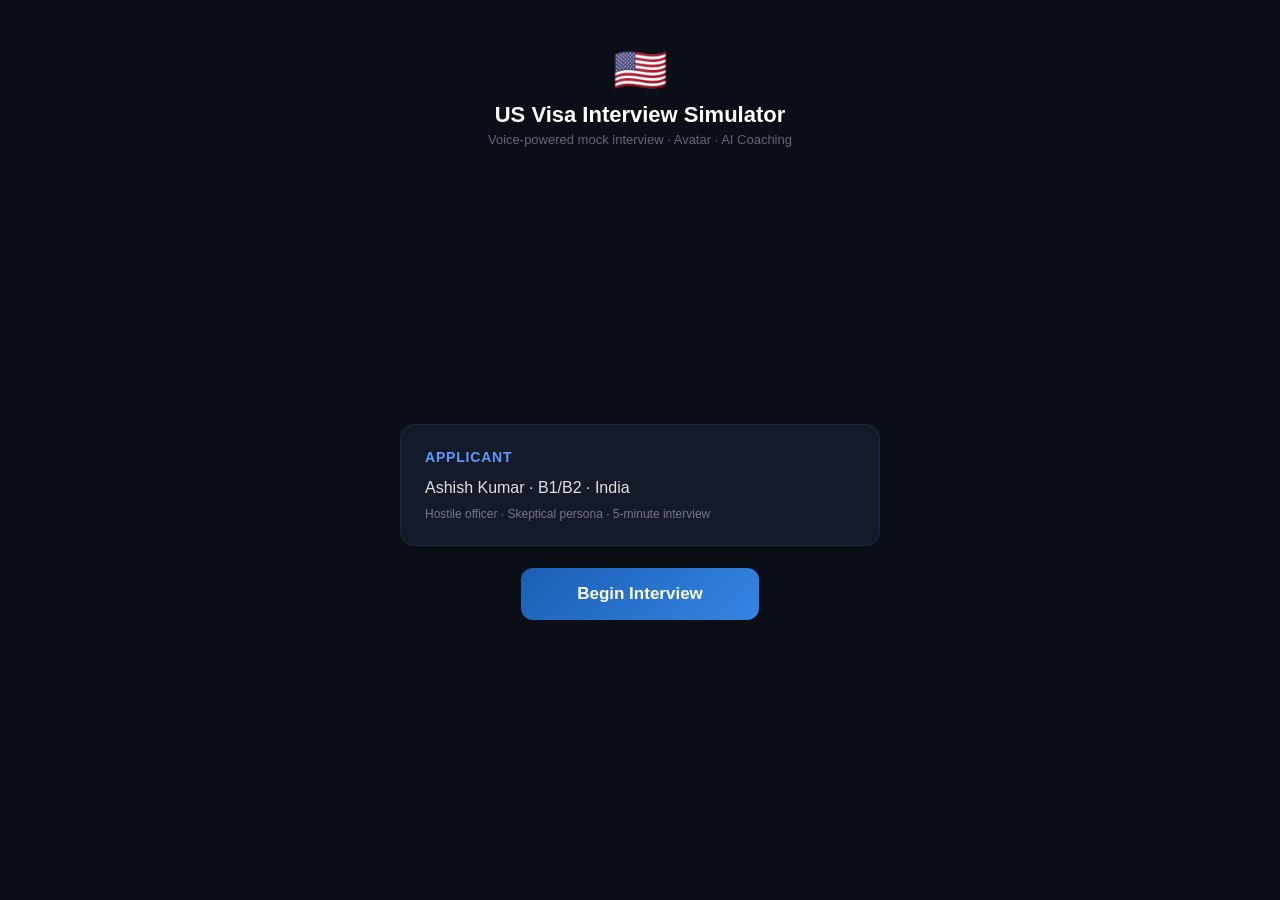
==== templates/index.html @ 8416b765 "Fix start button: remove dangling DS-160 upload listener that broke JS init" ====
<!DOCTYPE html>
<html lang="en">
<head>
    <meta charset="UTF-8">
    <meta name="viewport" content="width=device-width, initial-scale=1.0">
    <title>US Visa Interview Simulator</title>
    <link rel="stylesheet" href="/static/avatar.css">
    <script type="importmap">
    {
      "imports": {
        "three": "https://cdn.jsdelivr.net/npm/three@0.161.0/build/three.module.js",
        "three/addons/": "https://cdn.jsdelivr.net/npm/three@0.161.0/examples/jsm/"
      }
    }
    </script>
    <style>
        * { margin: 0; padding: 0; box-sizing: border-box; }
        body {
            font-family: -apple-system, BlinkMacSystemFont, 'Segoe UI', Roboto, sans-serif;
            background: #0a0e17;
            color: #e0e0e0;
            min-height: 100vh;
        }
        .container { max-width: 820px; margin: 0 auto; padding: 20px; min-height: 100vh; display: flex; flex-direction: column; }
        .header { text-align: center; padding: 24px 0 16px; }
        .header .seal { font-size: 44px; margin-bottom: 6px; }
        .header h1 { font-size: 22px; font-weight: 700; color: #fff; }
        .header p { font-size: 13px; color: #667; margin-top: 4px; }

        /* Setup */
        .setup { flex: 1; display: flex; flex-direction: column; align-items: center; justify-content: center; gap: 22px; padding: 20px 0; }
        .setup-card { background: #141a2a; border: 1px solid #1e2a42; border-radius: 14px; padding: 24px; max-width: 480px; width: 100%; }
        .setup-card h3 { color: #5b9aff; font-size: 14px; text-transform: uppercase; letter-spacing: 0.8px; margin-bottom: 14px; }

        .difficulty-row { display: flex; gap: 8px; }
        .diff-btn {
            flex: 1; padding: 14px 8px; border-radius: 10px; border: 1.5px solid #1e2a42; background: #0f1521;
            color: #c0c0c0; cursor: pointer; transition: all 0.2s; text-align: center;
        }
        .diff-btn:hover { border-color: #2a4a7a; background: #141c30; }
        .diff-btn.selected { background: #1a2a4a; border-color: #5b9aff; color: #fff; }
        .diff-btn .name { font-size: 14px; font-weight: 700; }
        .diff-btn .desc { font-size: 10px; color: #778; margin-top: 4px; }

        .upload-area {
            border: 2px dashed #2a3a5a; border-radius: 10px; padding: 18px; text-align: center;
            cursor: pointer; transition: all 0.2s; color: #889;
        }
        .upload-area:hover { border-color: #5b9aff; background: #0f1521; color: #b0b8c8; }
        .upload-area.has-file { border-color: #4ae168; background: #0f1f12; color: #a0d8a8; }
        .upload-area input[type=file] { display: none; }
        .upload-area .icon { font-size: 24px; margin-bottom: 6px; }
        .upload-area .label { font-size: 13px; }
        .upload-area .hint { font-size: 11px; color: #556; margin-top: 4px; }

        .start-btn {
            background: linear-gradient(135deg, #1a5fb4, #3584e4); color: #fff; border: none;
            padding: 16px 56px; border-radius: 12px; font-size: 17px; font-weight: 600; cursor: pointer; transition: all 0.2s;
        }
        .start-btn:hover { background: linear-gradient(135deg, #1c68c8, #4094f4); transform: translateY(-1px); box-shadow: 0 4px 20px rgba(53,132,228,0.3); }
        .start-btn:disabled { opacity: 0.4; cursor: not-allowed; transform: none; }

        /* Chat */
        .chat-container { flex: 1; display: none; flex-direction: column; }
        .chat-container.active { display: flex; }

        .top-bar { display: flex; align-items: center; justify-content: center; gap: 20px; padding: 12px; background: #141a2a; border-radius: 12px; margin-bottom: 12px; }
        .timer { color: #5b9aff; font-variant-numeric: tabular-nums; font-size: 16px; font-weight: 600; }
        .difficulty-badge { background: #1a2a4a; color: #5b9aff; padding: 4px 10px; border-radius: 6px; font-size: 11px; text-transform: uppercase; letter-spacing: 0.5px; }
        .applicant-badge { color: #889; font-size: 12px; }

        /* Avatar centered */
        .avatar-area { display: flex; justify-content: center; padding: 8px 0 16px; }

        .messages { flex: 1; overflow-y: auto; padding: 8px 0; display: flex; flex-direction: column; gap: 12px; min-height: 180px; max-height: calc(100vh - 540px); }
        .message { display: flex; gap: 10px; animation: fadeIn 0.3s ease; }
        @keyframes fadeIn { from { opacity: 0; transform: translateY(8px); } to { opacity: 1; transform: translateY(0); } }
        .message .avatar-mini { width: 30px; height: 30px; border-radius: 50%; display: flex; align-items: center; justify-content: center; font-size: 14px; flex-shrink: 0; margin-top: 2px; }
        .message.officer .avatar-mini { background: #1a2a4a; }
        .message.applicant .avatar-mini { background: #2a1a3a; }
        .message .bubble { max-width: 85%; padding: 10px 14px; border-radius: 12px; font-size: 14px; line-height: 1.5; }
        .message.officer .bubble { background: #141a2a; border: 1px solid #1e2a42; color: #d0d0d0; }
        .message.applicant .bubble { background: #1a2044; border: 1px solid #2a3a6a; color: #d0d5e0; }

        /* Coaching card */
        .coaching {
            margin-left: 40px; padding: 10px 14px; border-radius: 10px; font-size: 13px; line-height: 1.4;
            animation: fadeIn 0.3s ease; border-left: 3px solid;
        }
        .coaching.strong { background: #0d1f12; border-left-color: #4ae168; color: #a0d8a8; }
        .coaching.okay { background: #1f1a0d; border-left-color: #f5b800; color: #d8c898; }
        .coaching.weak { background: #1f0d0d; border-left-color: #e05555; color: #d89898; }
        .coaching .emoji { font-size: 16px; margin-right: 6px; }

        /* Voice area */
        .voice-area { padding: 16px 0; display: flex; flex-direction: column; align-items: center; gap: 10px; }
        .mic-btn { width: 64px; height: 64px; border-radius: 50%; border: 3px solid #1e2a42; background: #141a2a; cursor: pointer; display: flex; align-items: center; justify-content: center; transition: all 0.3s; }
        .mic-btn:hover { border-color: #3b6fcf; background: #1a2238; }
        .mic-btn.listening { border-color: #e05555; background: #2a1a1a; animation: mic-pulse 1.5s infinite; }
        .mic-btn.listening svg { fill: #e05555; }
        @keyframes mic-pulse { 0%,100%{box-shadow:0 0 0 0 rgba(224,85,85,0.4)} 50%{box-shadow:0 0 0 14px rgba(224,85,85,0)} }
        .mic-btn svg { width: 24px; height: 24px; fill: #5b9aff; }
        .mic-btn:disabled { opacity: 0.3; cursor: not-allowed; animation: none; }
        .voice-status { font-size: 12px; color: #667; min-height: 18px; text-align: center; }
        .voice-status.listening-text { color: #e05555; }
        .voice-status.speaking-text { color: #5b9aff; }
        .voice-transcript { font-size: 13px; color: #a0a8b8; min-height: 18px; text-align: center; font-style: italic; max-width: 80%; }
        .voice-controls { display: flex; align-items: center; gap: 14px; }
        .end-btn { background: transparent; border: 1px solid #4a2a2a; color: #e05555; padding: 7px 18px; border-radius: 8px; font-size: 12px; cursor: pointer; }
        .end-btn:hover { background: #2a1a1a; }

        .typing { display: flex; gap: 10px; }
        .typing .avatar-mini { width: 30px; height: 30px; border-radius: 50%; background: #1a2a4a; display: flex; align-items: center; justify-content: center; font-size: 14px; }
        .typing-dots { background: #141a2a; border: 1px solid #1e2a42; border-radius: 12px; padding: 12px 18px; display: flex; gap: 5px; align-items: center; }
        .typing-dots span { width: 6px; height: 6px; border-radius: 50%; background: #445; animation: bounce 1.4s infinite; }
        .typing-dots span:nth-child(2) { animation-delay: 0.2s; }
        .typing-dots span:nth-child(3) { animation-delay: 0.4s; }
        @keyframes bounce { 0%,60%,100% { transform: translateY(0); } 30% { transform: translateY(-5px); } }

        /* Score */
        .score-container { display: none; flex-direction: column; gap: 18px; padding: 16px 0; overflow-y: auto; }
        .score-container.active { display: flex; }
        .score-header { text-align: center; padding: 16px; }
        .score-header h2 { font-size: 20px; color: #fff; margin-bottom: 4px; }
        .score-header p { font-size: 12px; color: #667; }
        .feedback-card { background: #141a2a; border: 1px solid #1e2a42; border-radius: 14px; padding: 22px; line-height: 1.7; font-size: 13px; color: #c0c8d8; }
        .feedback-card h2, .feedback-card h3 { color: #5b9aff; margin-top: 14px; margin-bottom: 6px; }
        .feedback-card h2:first-child { margin-top: 0; }
        .feedback-card strong { color: #e0e0e0; }
        .feedback-card ul, .feedback-card ol { padding-left: 18px; margin: 6px 0; }
        .feedback-card hr { border: none; border-top: 1px solid #1e2a42; margin: 14px 0; }

        .history-card { background: #0f1521; border: 1px solid #1e2a42; border-radius: 12px; padding: 16px; }
        .history-card h3 { color: #5b9aff; font-size: 12px; text-transform: uppercase; margin-bottom: 10px; }
        .history-row { display: flex; justify-content: space-between; padding: 6px 0; border-bottom: 1px solid #1a2030; font-size: 12px; }
        .history-row:last-child { border-bottom: none; }
        .history-row .date { color: #778; }
        .history-row .score { color: #5b9aff; font-weight: 600; }

        .retry-btn { background: #141a2a; border: 1px solid #1e2a42; color: #5b9aff; padding: 12px 28px; border-radius: 10px; font-size: 14px; cursor: pointer; align-self: center; }
        .retry-btn:hover { background: #1a2238; border-color: #2a4a7a; }

        .spinner { width: 36px; height: 36px; border: 3px solid #1e2a42; border-top-color: #3b6fcf; border-radius: 50%; animation: spin 0.8s linear infinite; margin: 0 auto 14px; }
        @keyframes spin { to { transform: rotate(360deg); } }
        .loading-score { text-align: center; padding: 50px 20px; }
        .loading-score p { color: #667; font-size: 13px; }
    </style>
</head>
<body>
    <div class="container">
        <div class="header">
            <div class="seal">🇺🇸</div>
            <h1>US Visa Interview Simulator</h1>
            <p>Voice-powered mock interview · Avatar · AI Coaching</p>
        </div>

        <!-- Setup Screen -->
        <div class="setup" id="setupScreen">
            <div class="setup-card">
                <h3>Applicant</h3>
                <div class="profile-chip">
                    <span class="chip-name">Ashish Kumar</span>
                    <span class="chip-sep">·</span>
                    <span>B1/B2</span>
                    <span class="chip-sep">·</span>
                    <span>India</span>
                </div>
                <p style="font-size:12px;color:#778;margin-top:10px;">Hostile officer · Skeptical persona · 5-minute interview</p>
            </div>

            <button class="start-btn" id="startBtn">Begin Interview</button>

            <div class="setup-card" id="historyCard" style="display:none;">
                <h3>📊 Your Past Interviews</h3>
                <div id="historyList"></div>
            </div>
        </div>

        <!-- Chat Screen -->
        <div class="chat-container" id="chatScreen">
            <div class="top-bar">
                <div class="difficulty-badge" id="diffBadge">HOSTILE</div>
                <div class="timer" id="timer">5:00</div>
                <div class="applicant-badge" id="applicantBadge">Ashish</div>
            </div>

            <div class="avatar-area">
                <div id="avatarHost"></div>
            </div>

            <div class="messages" id="messages"></div>

            <div class="voice-area">
                <div class="voice-transcript" id="voiceTranscript"></div>
                <div class="voice-controls">
                    <button class="mic-btn" id="micBtn" title="Click to speak">
                        <svg viewBox="0 0 24 24"><path d="M12 14c1.66 0 3-1.34 3-3V5c0-1.66-1.34-3-3-3S9 3.34 9 5v6c0 1.66 1.34 3 3 3zm-1-9c0-.55.45-1 1-1s1 .45 1 1v6c0 .55-.45 1-1 1s-1-.45-1-1V5zm6 6c0 2.76-2.24 5-5 5s-5-2.24-5-5H5c0 3.53 2.61 6.43 6 6.92V21h2v-3.08c3.39-.49 6-3.39 6-6.92h-2z"/></svg>
                    </button>
                    <button class="end-btn" id="endBtn">End Interview</button>
                </div>
                <div class="voice-status" id="voiceStatus">Tap the mic and speak your answer</div>
            </div>
        </div>

        <!-- Score Screen -->
        <div class="score-container" id="scoreScreen">
            <div class="score-header">
                <h2>Interview Assessment</h2>
                <p>Detailed performance breakdown</p>
            </div>
            <div class="feedback-card" id="feedbackCard"></div>
            <button class="retry-btn" id="retryBtn">Try Again</button>
        </div>
    </div>

    <script src="/static/avatar.js"></script>
    <script>
        const $ = id => document.getElementById(id);
        let interviewDone = false;
        let sending = false;
        let isListening = false;
        let recognition = null;
        let currentAudio = null;
        let silenceTimer = null;
        let lastSpeechTime = 0;
        let timerInterval = null;
        let startTime = null;
        let selectedDifficulty = 'hard';
        let useUploaded = false;
        let uploadedName = null;
        const INTERVIEW_DURATION = 300;
        const SILENCE_TIMEOUT = 3000;

        // DS-160 upload removed — Ashish's profile is hardcoded

        // ---- Session history ----
        function loadHistory() {
            const history = JSON.parse(localStorage.getItem('visaHistory') || '[]');
            if (history.length === 0) return;
            $('historyCard').style.display = 'block';
            $('historyList').innerHTML = history.slice(-5).reverse().map(h =>
                `<div class="history-row"><span class="date">${h.date} · ${h.difficulty}</span><span class="score">${h.score}/100</span></div>`
            ).join('');
        }
        function saveToHistory(score, difficulty) {
            const history = JSON.parse(localStorage.getItem('visaHistory') || '[]');
            history.push({
                date: new Date().toLocaleDateString('en-US', { month: 'short', day: 'numeric', hour: '2-digit', minute: '2-digit' }),
                score, difficulty,
            });
            localStorage.setItem('visaHistory', JSON.stringify(history.slice(-20)));
        }
        loadHistory();

        // ---- Timer ----
        function startTimer() {
            startTime = Date.now();
            timerInterval = setInterval(() => {
                const elapsed = Math.floor((Date.now() - startTime) / 1000);
                const remaining = Math.max(0, INTERVIEW_DURATION - elapsed);
                const m = Math.floor(remaining / 60);
                const s = remaining % 60;
                $('timer').textContent = `${m}:${String(s).padStart(2, '0')}`;
                if (remaining <= 60) $('timer').style.color = '#e05555';
                if (remaining <= 0) {
                    clearInterval(timerInterval);
                    if (!interviewDone) {
                        interviewDone = true;
                        if (recognition && isListening) recognition.stop();
                        if (currentAudio) { currentAudio.pause(); currentAudio = null; }
                        $('micBtn').disabled = true;
                        setTimeout(() => getScore(), 500);
                    }
                }
            }, 1000);
        }

        // ---- TTS ----
        async function speakText(text) {
            if (currentAudio) { currentAudio.pause(); currentAudio = null; }
            $('voiceStatus').textContent = 'Officer is speaking...';
            $('voiceStatus').className = 'voice-status speaking-text';
            $('micBtn').disabled = true;
            if (window.avatarSpeak) avatarSpeak();
            try {
                const res = await fetch('/api/speak', {
                    method: 'POST', headers: { 'Content-Type': 'application/json' },
                    body: JSON.stringify({ text })
                });
                const data = await res.json();
                if (data.error) throw new Error(data.error);

                // Path 0: D-ID talking-head video (real lip sync on photo)
                if (data.video_url && window.avatarPlayVideo) {
                    await window.avatarPlayVideo(data.video_url);
                    $('micBtn').disabled = false;
                    if (!interviewDone) {
                        $('voiceStatus').textContent = 'Tap the mic and speak';
                        $('voiceStatus').className = 'voice-status';
                    }
                    return;
                }

                // Path A: TalkingHead lip-sync from base64 + word timings
                if (data.audio_b64 && window.avatarSpeakB64) {
                    const ok = await window.avatarSpeakB64(data.audio_b64, data.words, data.wtimes, data.wdurations);
                    if (ok) {
                        $('micBtn').disabled = false;
                        if (!interviewDone) {
                            $('voiceStatus').textContent = 'Tap the mic and speak';
                            $('voiceStatus').className = 'voice-status';
                        }
                        return;
                    }
                }

                // Path B: fallback <audio> playback
                return new Promise((resolve) => {
                    currentAudio = new Audio(`/api/audio/${data.audio_id}`);
                    const done = () => {
                        if (window.avatarStopSpeak) avatarStopSpeak();
                        currentAudio = null;
                        $('micBtn').disabled = false;
                        if (!interviewDone) {
                            $('voiceStatus').textContent = 'Tap the mic and speak';
                            $('voiceStatus').className = 'voice-status';
                        }
                        resolve();
                    };
                    currentAudio.onended = done;
                    currentAudio.onerror = done;
                    currentAudio.play().catch(done);
                });
            } catch (e) {
                if (window.avatarStopSpeak) avatarStopSpeak();
                $('micBtn').disabled = false;
            }
        }

        // ---- Speech Recognition ----
        const SpeechRecognition = window.SpeechRecognition || window.webkitSpeechRecognition;

        function startListening() {
            if (!SpeechRecognition) {
                alert('Use Chrome browser for voice input.');
                return;
            }
            if (isListening || sending || interviewDone) return;
            if (currentAudio) { currentAudio.pause(); currentAudio = null; }

            recognition = new SpeechRecognition();
            recognition.lang = 'en-IN';
            recognition.interimResults = true;
            recognition.continuous = true;
            recognition.maxAlternatives = 1;

            isListening = true;
            lastSpeechTime = Date.now();
            $('micBtn').classList.add('listening');
            $('voiceStatus').textContent = 'Listening...';
            $('voiceStatus').className = 'voice-status listening-text';
            $('voiceTranscript').textContent = '';
            if (window.avatarListen) avatarListen();

            let finalTranscript = '';
            let restartCount = 0;
            const MAX_RESTARTS = 5;

            function checkSilence() {
                clearInterval(silenceTimer);
                silenceTimer = setInterval(() => {
                    const silent = Date.now() - lastSpeechTime;
                    if (finalTranscript.trim() && silent > SILENCE_TIMEOUT) {
                        clearInterval(silenceTimer);
                        try { recognition.stop(); } catch(e) {}
                    }
                }, 500);
            }

            recognition.onresult = (event) => {
                let interim = '';
                for (let i = event.resultIndex; i < event.results.length; i++) {
                    const t = event.results[i][0].transcript;
                    if (event.results[i].isFinal) finalTranscript += t + ' ';
                    else interim += t;
                    lastSpeechTime = Date.now();
                }
                $('voiceTranscript').textContent = (finalTranscript + interim).trim();
                $('voiceStatus').textContent = '🔴 Listening... pause to finish';
            };

            recognition.onend = () => {
                clearInterval(silenceTimer);
                const text = finalTranscript.trim();
                if (text) {
                    isListening = false;
                    $('micBtn').classList.remove('listening');
                    $('voiceTranscript').textContent = '';
                    submitAnswer(text);
                } else if (restartCount < MAX_RESTARTS && isListening) {
                    restartCount++;
                    try { recognition.start(); checkSilence(); } catch(e) {
                        isListening = false;
                        $('micBtn').classList.remove('listening');
                    }
                } else {
                    isListening = false;
                    $('micBtn').classList.remove('listening');
                    if (window.avatarIdle) avatarIdle();
                }
            };

            recognition.onerror = (event) => {
                if (event.error === 'no-speech' || event.error === 'aborted') return;
                isListening = false;
                clearInterval(silenceTimer);
                $('micBtn').classList.remove('listening');
                if (window.avatarIdle) avatarIdle();
            };

            recognition.start();
            checkSilence();
        }

        function stopListening() {
            if (recognition && isListening) {
                isListening = false;
                clearInterval(silenceTimer);
                try { recognition.stop(); } catch(e) {}
            }
        }

        $('micBtn').addEventListener('click', () => {
            if (isListening) stopListening();
            else startListening();
        });

        // ---- Start interview ----
        $('startBtn').addEventListener('click', async () => {
            $('startBtn').disabled = true;
            $('startBtn').textContent = 'Starting...';
            try {
                const res = await fetch('/api/start', {
                    method: 'POST', headers: { 'Content-Type': 'application/json' },
                    body: JSON.stringify({ difficulty: selectedDifficulty, use_uploaded: useUploaded })
                });
                const data = await res.json();
                $('setupScreen').style.display = 'none';
                $('chatScreen').classList.add('active');
                $('diffBadge').textContent = selectedDifficulty.toUpperCase();
                $('applicantBadge').textContent = data.applicant || 'Ashish';

                // Initialize avatar
                if (window.avatarInit) {
                    avatarInit($('avatarHost'));
                }

                startTimer();
                addMessage('officer', data.message);
                await speakText(data.message);
            } catch (e) {
                alert('Error starting interview.');
                $('startBtn').disabled = false;
                $('startBtn').textContent = 'Begin Interview';
            }
        });

        // ---- Submit answer ----
        async function submitAnswer(text) {
            if (!text || sending || interviewDone) return;
            sending = true;
            $('micBtn').disabled = true;
            addMessage('applicant', text);
            showTyping();
            if (window.avatarThink) avatarThink();
            try {
                const res = await fetch('/api/respond', {
                    method: 'POST', headers: { 'Content-Type': 'application/json' },
                    body: JSON.stringify({ message: text })
                });
                const data = await res.json();
                hideTyping();

                // Show coaching feedback
                if (data.coaching) {
                    addCoaching(data.coaching);
                }

                addMessage('officer', data.message);
                if (data.done) {
                    interviewDone = true;
                    clearInterval(timerInterval);
                    await speakText(data.message);
                    setTimeout(() => getScore(), 1500);
                } else {
                    await speakText(data.message);
                }
            } catch (e) {
                hideTyping();
                addMessage('officer', '[Connection error]');
            }
            sending = false;
            $('micBtn').disabled = interviewDone;
        }

        $('endBtn').addEventListener('click', () => {
            if (confirm('End interview and get score?')) {
                interviewDone = true;
                clearInterval(timerInterval);
                if (currentAudio) { currentAudio.pause(); currentAudio = null; }
                if (recognition && isListening) { isListening = false; recognition.stop(); }
                $('micBtn').disabled = true;
                getScore();
            }
        });

        async function getScore() {
            if (currentAudio) { currentAudio.pause(); currentAudio = null; }
            $('chatScreen').classList.remove('active');
            $('scoreScreen').classList.add('active');
            $('feedbackCard').innerHTML = '<div class="loading-score"><div class="spinner"></div><p>Analyzing your interview...</p></div>';
            try {
                const res = await fetch('/api/score', { method: 'POST' });
                const data = await res.json();
                $('feedbackCard').innerHTML = formatFeedback(data.feedback);
                // Save to history
                const scoreMatch = data.feedback.match(/Score: (\d+)/);
                if (scoreMatch) saveToHistory(parseInt(scoreMatch[1]), selectedDifficulty);
            } catch (e) {
                $('feedbackCard').innerHTML = '<p>Error generating feedback.</p>';
            }
        }

        function formatFeedback(text) {
            return text
                .replace(/^### (.+)$/gm, '<h3>$1</h3>')
                .replace(/^## (.+)$/gm, '<h2>$1</h2>')
                .replace(/^# (.+)$/gm, '<h2>$1</h2>')
                .replace(/\*\*(.+?)\*\*/g, '<strong>$1</strong>')
                .replace(/^- (.+)$/gm, '<li>$1</li>')
                .replace(/(<li>.*<\/li>\n?)+/g, '<ul>$&</ul>')
                .replace(/^---$/gm, '<hr>')
                .replace(/\n\n/g, '<br><br>')
                .replace(/\n/g, '<br>');
        }

        function addMessage(type, text) {
            const div = document.createElement('div');
            div.className = `message ${type}`;
            const icon = type === 'officer' ? '👔' : '🧑';
            div.innerHTML = `<div class="avatar-mini">${icon}</div><div class="bubble">${escapeHtml(text)}</div>`;
            $('messages').appendChild(div);
            $('messages').scrollTop = $('messages').scrollHeight;
        }

        function addCoaching(coaching) {
            const div = document.createElement('div');
            div.className = `coaching ${coaching.rating}`;
            let html = `<span class="emoji">${coaching.emoji}</span>${escapeHtml(coaching.tip)}`;
            if (coaching.what_to_add) {
                html += `<br><small style="opacity:0.75">${escapeHtml(coaching.what_to_add)}</small>`;
            }
            div.innerHTML = html;
            $('messages').appendChild(div);
            $('messages').scrollTop = $('messages').scrollHeight;
        }

        function showTyping() {
            const div = document.createElement('div');
            div.className = 'typing'; div.id = 'typingIndicator';
            div.innerHTML = '<div class="avatar-mini">👔</div><div class="typing-dots"><span></span><span></span><span></span></div>';
            $('messages').appendChild(div);
            $('messages').scrollTop = $('messages').scrollHeight;
        }
        function hideTyping() { const el = $('typingIndicator'); if (el) el.remove(); }
        function escapeHtml(text) { const d = document.createElement('div'); d.textContent = text; return d.innerHTML; }

        $('retryBtn').addEventListener('click', () => location.reload());
    </script>
</body>
</html>
---- static/avatar.css ----
/* Officer Reynolds avatar — static photo with state-driven animations */

.avatar-container { display: flex; flex-direction: column; align-items: center; }

.avatar-frame {
  transition: box-shadow 0.4s ease, border-color 0.4s ease, transform 0.4s ease;
}

.avatar-photo {
  filter: contrast(1.04) saturate(1.05);
  transform-origin: center 55%;
}

.avatar-label {
  margin-top: 10px; font-size: 11px; color: #5b9aff;
  letter-spacing: 0.6px; text-transform: uppercase; text-align: center; opacity: 0.85;
}

/* ---- Idle: gentle breathing ---- */
@keyframes breathe {
  0%, 100% { transform: scale(1) translateY(0); }
  50%      { transform: scale(1.008) translateY(-0.5px); }
}
.avatar-container[data-state="idle"] .avatar-photo {
  animation: breathe 4.5s ease-in-out infinite;
}

/* ---- Speaking: micro head bob + green pulsing glow ---- */
@keyframes speak-bob {
  0%, 100% { transform: scale(1.015) translateY(0) rotate(0deg); }
  20%      { transform: scale(1.02)  translateY(-0.6px) rotate(0.25deg); }
  40%      { transform: scale(1.012) translateY(0.4px) rotate(-0.2deg); }
  60%      { transform: scale(1.022) translateY(-0.4px) rotate(0.2deg); }
  80%      { transform: scale(1.014) translateY(0.3px) rotate(-0.1deg); }
}
@keyframes speak-glow {
  0%, 100% { box-shadow: 0 0 22px rgba(76,175,80,0.38); }
  50%      { box-shadow: 0 0 42px rgba(76,175,80,0.75); }
}
.avatar-container[data-state="speaking"] .avatar-photo {
  animation: speak-bob 0.42s ease-in-out infinite;
}
.avatar-container[data-state="speaking"] .avatar-frame {
  animation: speak-glow 1s ease-in-out infinite;
  border-color: #4caf50 !important;
}

/* ---- Thinking: warm amber glow + slight tilt ---- */
@keyframes think-tilt {
  0%, 100% { transform: rotate(1.5deg) scale(1.008); }
  50%      { transform: rotate(2deg) scale(1.012); }
}
@keyframes think-glow {
  0%, 100% { box-shadow: 0 0 22px rgba(255,152,0,0.4); }
  50%      { box-shadow: 0 0 38px rgba(255,152,0,0.7); }
}
.avatar-container[data-state="thinking"] .avatar-photo {
  animation: think-tilt 3s ease-in-out infinite;
}
.avatar-container[data-state="thinking"] .avatar-frame {
  animation: think-glow 2s ease-in-out infinite;
  border-color: #ff9800 !important;
}

/* ---- Listening: attentive lean + blue scan line ---- */
@keyframes listen-lean {
  0%, 100% { transform: rotate(-1deg) scale(1.01); }
  50%      { transform: rotate(-1.8deg) translateY(-0.5px) scale(1.015); }
}
@keyframes scan-down {
  0%   { top: -10px; opacity: 0; }
  10%  { opacity: 1; }
  90%  { opacity: 1; }
  100% { top: 390px; opacity: 0; }
}
.avatar-container[data-state="listening"] .avatar-photo {
  animation: listen-lean 3.5s ease-in-out infinite;
}
.avatar-container[data-state="listening"] .avatar-frame {
  border-color: #5b9aff !important;
  box-shadow: 0 0 32px rgba(91,154,255,0.6) !important;
}
.avatar-container[data-state="listening"] .avatar-scan {
  animation: scan-down 2s linear infinite;
}

/* ---- Status dot colors + pulse ---- */
.avatar-container[data-state="speaking"]  .avatar-status { background: #4caf50 !important; box-shadow: 0 0 8px rgba(76,175,80,0.75); }
.avatar-container[data-state="thinking"]  .avatar-status { background: #ff9800 !important; box-shadow: 0 0 8px rgba(255,152,0,0.65); }
.avatar-container[data-state="listening"] .avatar-status { background: #5b9aff !important; box-shadow: 0 0 8px rgba(91,154,255,0.75); }

@keyframes status-pulse {
  0%, 100% { opacity: 1; }
  50%      { opacity: 0.4; }
}
.avatar-container[data-state="speaking"]  .avatar-status,
.avatar-container[data-state="listening"] .avatar-status {
  animation: status-pulse 1.2s ease-in-out infinite;
}
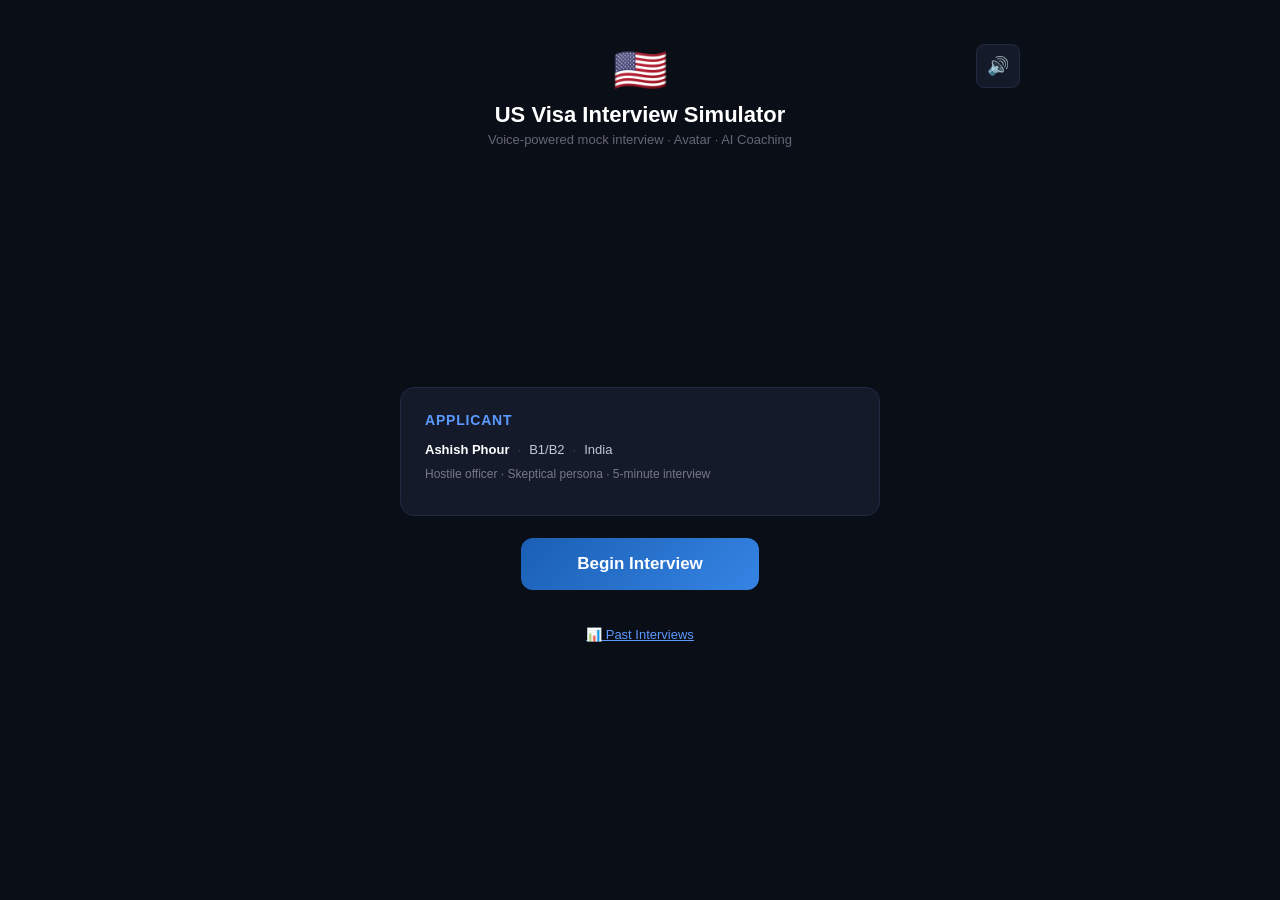
==== commit a9057344: "Use real Ashish Phour profile; first-name only; FIFA WC opening" ====
--- a/templates/index.html
+++ b/templates/index.html
@@ -2,7 +2,7 @@
 <html lang="en">
 <head>
     <meta charset="UTF-8">
-    <meta name="viewport" content="width=device-width, initial-scale=1.0">
+    <meta name="viewport" content="width=device-width, initial-scale=1, maximum-scale=1, user-scalable=no">
     <title>US Visa Interview Simulator</title>
     <link rel="stylesheet" href="/static/avatar.css">
     <script type="importmap">
@@ -22,128 +22,165 @@
             min-height: 100vh;
         }
         .container { max-width: 820px; margin: 0 auto; padding: 20px; min-height: 100vh; display: flex; flex-direction: column; }
-        .header { text-align: center; padding: 24px 0 16px; }
+        .header { text-align: center; padding: 24px 0 16px; position: relative; }
         .header .seal { font-size: 44px; margin-bottom: 6px; }
         .header h1 { font-size: 22px; font-weight: 700; color: #fff; }
         .header p { font-size: 13px; color: #667; margin-top: 4px; }
-
-        /* Setup */
+        .header .sound-toggle { position: absolute; top: 24px; right: 10px; background: #141a2a; border: 1px solid #1e2a42; color: #5b9aff; width: 40px; height: 40px; border-radius: 8px; cursor: pointer; font-size: 18px; }
+
+        button, .diff-btn { min-height: 44px; min-width: 44px; }
+
         .setup { flex: 1; display: flex; flex-direction: column; align-items: center; justify-content: center; gap: 22px; padding: 20px 0; }
         .setup-card { background: #141a2a; border: 1px solid #1e2a42; border-radius: 14px; padding: 24px; max-width: 480px; width: 100%; }
         .setup-card h3 { color: #5b9aff; font-size: 14px; text-transform: uppercase; letter-spacing: 0.8px; margin-bottom: 14px; }
-
-        .difficulty-row { display: flex; gap: 8px; }
-        .diff-btn {
-            flex: 1; padding: 14px 8px; border-radius: 10px; border: 1.5px solid #1e2a42; background: #0f1521;
-            color: #c0c0c0; cursor: pointer; transition: all 0.2s; text-align: center;
-        }
-        .diff-btn:hover { border-color: #2a4a7a; background: #141c30; }
-        .diff-btn.selected { background: #1a2a4a; border-color: #5b9aff; color: #fff; }
-        .diff-btn .name { font-size: 14px; font-weight: 700; }
-        .diff-btn .desc { font-size: 10px; color: #778; margin-top: 4px; }
-
-        .upload-area {
-            border: 2px dashed #2a3a5a; border-radius: 10px; padding: 18px; text-align: center;
-            cursor: pointer; transition: all 0.2s; color: #889;
-        }
-        .upload-area:hover { border-color: #5b9aff; background: #0f1521; color: #b0b8c8; }
-        .upload-area.has-file { border-color: #4ae168; background: #0f1f12; color: #a0d8a8; }
-        .upload-area input[type=file] { display: none; }
-        .upload-area .icon { font-size: 24px; margin-bottom: 6px; }
-        .upload-area .label { font-size: 13px; }
-        .upload-area .hint { font-size: 11px; color: #556; margin-top: 4px; }
+        .profile-chip { display: flex; gap: 8px; align-items: center; color: #c0c8d8; font-size: 13px; }
+        .chip-name { color: #fff; font-weight: 600; }
+        .chip-sep { color: #445; }
 
         .start-btn {
             background: linear-gradient(135deg, #1a5fb4, #3584e4); color: #fff; border: none;
-            padding: 16px 56px; border-radius: 12px; font-size: 17px; font-weight: 600; cursor: pointer; transition: all 0.2s;
-        }
-        .start-btn:hover { background: linear-gradient(135deg, #1c68c8, #4094f4); transform: translateY(-1px); box-shadow: 0 4px 20px rgba(53,132,228,0.3); }
-        .start-btn:disabled { opacity: 0.4; cursor: not-allowed; transform: none; }
+            padding: 16px 56px; border-radius: 12px; font-size: 17px; font-weight: 600; cursor: pointer;
+        }
+        .start-btn:disabled { opacity: 0.4; cursor: not-allowed; }
+
+        .past-link { color: #5b9aff; background: none; border: none; cursor: pointer; font-size: 13px; text-decoration: underline; }
+        .trend-chart { margin-top: 10px; }
 
         /* Chat */
         .chat-container { flex: 1; display: none; flex-direction: column; }
         .chat-container.active { display: flex; }
 
-        .top-bar { display: flex; align-items: center; justify-content: center; gap: 20px; padding: 12px; background: #141a2a; border-radius: 12px; margin-bottom: 12px; }
+        .patience-bar-wrap { height: 6px; background: #141a2a; border-radius: 3px; overflow: hidden; margin-bottom: 8px; }
+        .patience-bar { height: 100%; width: 100%; background: #4caf50; transition: width 0.5s, background 0.5s; }
+
+        .top-bar { display: flex; align-items: center; justify-content: center; gap: 20px; padding: 12px; background: #141a2a; border-radius: 12px; margin-bottom: 8px; flex-wrap: wrap; }
         .timer { color: #5b9aff; font-variant-numeric: tabular-nums; font-size: 16px; font-weight: 600; }
         .difficulty-badge { background: #1a2a4a; color: #5b9aff; padding: 4px 10px; border-radius: 6px; font-size: 11px; text-transform: uppercase; letter-spacing: 0.5px; }
         .applicant-badge { color: #889; font-size: 12px; }
 
-        /* Avatar centered */
-        .avatar-area { display: flex; justify-content: center; padding: 8px 0 16px; }
+        .avatar-frame { position: relative; display: inline-block; border-radius: 12px; padding: 4px; transition: box-shadow 0.3s; }
+        .avatar-frame.angry { animation: anger-pulse 1.4s infinite; }
+        @keyframes anger-pulse { 0%,100% { box-shadow: 0 0 0 0 rgba(239,68,68,0); } 50% { box-shadow: 0 0 0 6px rgba(239,68,68,0.4); } }
+        .avatar-area { display: flex; justify-content: center; padding: 8px 0 10px; position: relative; }
+
+        .countdown-wrap { position: absolute; top: 4px; left: 50%; transform: translateX(-50%); width: 240px; height: 6px; background: #1a2238; border-radius: 3px; overflow: hidden; display: none; }
+        .countdown-wrap.active { display: block; }
+        .countdown-fill { height: 100%; width: 100%; background: #4caf50; transition: width 0.1s linear, background 0.1s linear; }
 
         .messages { flex: 1; overflow-y: auto; padding: 8px 0; display: flex; flex-direction: column; gap: 12px; min-height: 180px; max-height: calc(100vh - 540px); }
         .message { display: flex; gap: 10px; animation: fadeIn 0.3s ease; }
         @keyframes fadeIn { from { opacity: 0; transform: translateY(8px); } to { opacity: 1; transform: translateY(0); } }
-        .message .avatar-mini { width: 30px; height: 30px; border-radius: 50%; display: flex; align-items: center; justify-content: center; font-size: 14px; flex-shrink: 0; margin-top: 2px; }
+        .message .avatar-mini { width: 30px; height: 30px; border-radius: 50%; display: flex; align-items: center; justify-content: center; font-size: 14px; flex-shrink: 0; }
         .message.officer .avatar-mini { background: #1a2a4a; }
         .message.applicant .avatar-mini { background: #2a1a3a; }
         .message .bubble { max-width: 85%; padding: 10px 14px; border-radius: 12px; font-size: 14px; line-height: 1.5; }
-        .message.officer .bubble { background: #141a2a; border: 1px solid #1e2a42; color: #d0d0d0; }
-        .message.applicant .bubble { background: #1a2044; border: 1px solid #2a3a6a; color: #d0d5e0; }
-
-        /* Coaching card */
-        .coaching {
-            margin-left: 40px; padding: 10px 14px; border-radius: 10px; font-size: 13px; line-height: 1.4;
-            animation: fadeIn 0.3s ease; border-left: 3px solid;
-        }
+        .message.officer .bubble { background: #141a2a; border: 1px solid #1e2a42; }
+        .message.applicant .bubble { background: #1a2044; border: 1px solid #2a3a6a; }
+
+        .coaching { margin-left: 40px; padding: 10px 14px; border-radius: 10px; font-size: 13px; border-left: 3px solid; }
         .coaching.strong { background: #0d1f12; border-left-color: #4ae168; color: #a0d8a8; }
         .coaching.okay { background: #1f1a0d; border-left-color: #f5b800; color: #d8c898; }
         .coaching.weak { background: #1f0d0d; border-left-color: #e05555; color: #d89898; }
-        .coaching .emoji { font-size: 16px; margin-right: 6px; }
-
-        /* Voice area */
+
+        .rubric-card { background: #0e1626; border: 1px solid #1e2a44; border-left: 3px solid #5b9aff; border-radius: 10px; padding: 12px 14px; margin: 8px 36px; font-size: 12px; color: #c8d4e8; }
+        .rubric-card.good { border-left-color: #4caf50; }
+        .rubric-card.mid  { border-left-color: #ff9800; }
+        .rubric-card.bad  { border-left-color: #ef4444; }
+        .rubric-card.loading { opacity: 0.7; }
+        .rb-head { display: flex; justify-content: space-between; margin-bottom: 8px; }
+        .rb-score b { color: #fff; font-size: 14px; }
+        .rb-fillers { color: #889; }
+        .rb-row { display: flex; align-items: center; gap: 8px; margin: 4px 0; }
+        .rb-lbl { width: 84px; color: #889; font-size: 11px; }
+        .rb-bar { flex: 1; height: 6px; background: #1a2238; border-radius: 3px; overflow: hidden; }
+        .rb-fill { height: 100%; transition: width 0.5s ease; }
+        .rb-num { width: 38px; text-align: right; font-size: 11px; color: #aab; }
+        .rb-tip { margin-top: 8px; padding-top: 8px; border-top: 1px solid #1e2a44; color: #b8c4d8; }
+        .rb-flags { margin-top: 6px; color: #ef4444; font-size: 11px; }
+        .rb-ideal { margin-top: 8px; border-top: 1px solid #1e2a44; padding-top: 8px; }
+        .rb-ideal summary { cursor: pointer; color: #5b9aff; font-size: 12px; }
+        .rb-ideal p { margin-top: 6px; color: #c8d4e8; line-height: 1.5; }
+        .rb-contradiction { margin-top: 6px; color: #ff9800; font-size: 11px; font-weight: 600; }
+        .rb-spinner { width: 14px; height: 14px; border: 2px solid #1e2a44; border-top-color: #5b9aff; border-radius: 50%; animation: spin 0.8s linear infinite; display: inline-block; vertical-align: middle; }
+
+        /* Mini inline spinner */
+        .spinner { width: 36px; height: 36px; border: 3px solid #1e2a42; border-top-color: #3b6fcf; border-radius: 50%; animation: spin 0.8s linear infinite; margin: 0 auto 14px; }
+        @keyframes spin { to { transform: rotate(360deg); } }
+
+        /* Voice */
         .voice-area { padding: 16px 0; display: flex; flex-direction: column; align-items: center; gap: 10px; }
-        .mic-btn { width: 64px; height: 64px; border-radius: 50%; border: 3px solid #1e2a42; background: #141a2a; cursor: pointer; display: flex; align-items: center; justify-content: center; transition: all 0.3s; }
-        .mic-btn:hover { border-color: #3b6fcf; background: #1a2238; }
+        .mic-btn { width: 64px; height: 64px; border-radius: 50%; border: 3px solid #1e2a42; background: #141a2a; cursor: pointer; display: flex; align-items: center; justify-content: center; }
         .mic-btn.listening { border-color: #e05555; background: #2a1a1a; animation: mic-pulse 1.5s infinite; }
         .mic-btn.listening svg { fill: #e05555; }
         @keyframes mic-pulse { 0%,100%{box-shadow:0 0 0 0 rgba(224,85,85,0.4)} 50%{box-shadow:0 0 0 14px rgba(224,85,85,0)} }
         .mic-btn svg { width: 24px; height: 24px; fill: #5b9aff; }
-        .mic-btn:disabled { opacity: 0.3; cursor: not-allowed; animation: none; }
+        .mic-btn:disabled { opacity: 0.3; cursor: not-allowed; }
         .voice-status { font-size: 12px; color: #667; min-height: 18px; text-align: center; }
-        .voice-status.listening-text { color: #e05555; }
-        .voice-status.speaking-text { color: #5b9aff; }
-        .voice-transcript { font-size: 13px; color: #a0a8b8; min-height: 18px; text-align: center; font-style: italic; max-width: 80%; }
-        .voice-controls { display: flex; align-items: center; gap: 14px; }
+        .voice-transcript { font-size: 13px; color: #a0a8b8; min-height: 18px; text-align: center; font-style: italic; }
+        .voice-controls { display: flex; gap: 14px; }
         .end-btn { background: transparent; border: 1px solid #4a2a2a; color: #e05555; padding: 7px 18px; border-radius: 8px; font-size: 12px; cursor: pointer; }
-        .end-btn:hover { background: #2a1a1a; }
 
         .typing { display: flex; gap: 10px; }
-        .typing .avatar-mini { width: 30px; height: 30px; border-radius: 50%; background: #1a2a4a; display: flex; align-items: center; justify-content: center; font-size: 14px; }
-        .typing-dots { background: #141a2a; border: 1px solid #1e2a42; border-radius: 12px; padding: 12px 18px; display: flex; gap: 5px; align-items: center; }
+        .typing .avatar-mini { width: 30px; height: 30px; border-radius: 50%; background: #1a2a4a; display: flex; align-items: center; justify-content: center; }
+        .typing-dots { background: #141a2a; border: 1px solid #1e2a42; border-radius: 12px; padding: 12px 18px; display: flex; gap: 5px; }
         .typing-dots span { width: 6px; height: 6px; border-radius: 50%; background: #445; animation: bounce 1.4s infinite; }
         .typing-dots span:nth-child(2) { animation-delay: 0.2s; }
         .typing-dots span:nth-child(3) { animation-delay: 0.4s; }
         @keyframes bounce { 0%,60%,100% { transform: translateY(0); } 30% { transform: translateY(-5px); } }
 
-        /* Score */
-        .score-container { display: none; flex-direction: column; gap: 18px; padding: 16px 0; overflow-y: auto; }
+        /* Score Screen */
+        .score-container { display: none; flex-direction: column; gap: 16px; padding: 16px 0; overflow-y: auto; }
         .score-container.active { display: flex; }
-        .score-header { text-align: center; padding: 16px; }
-        .score-header h2 { font-size: 20px; color: #fff; margin-bottom: 4px; }
-        .score-header p { font-size: 12px; color: #667; }
-        .feedback-card { background: #141a2a; border: 1px solid #1e2a42; border-radius: 14px; padding: 22px; line-height: 1.7; font-size: 13px; color: #c0c8d8; }
-        .feedback-card h2, .feedback-card h3 { color: #5b9aff; margin-top: 14px; margin-bottom: 6px; }
-        .feedback-card h2:first-child { margin-top: 0; }
-        .feedback-card strong { color: #e0e0e0; }
-        .feedback-card ul, .feedback-card ol { padding-left: 18px; margin: 6px 0; }
-        .feedback-card hr { border: none; border-top: 1px solid #1e2a42; margin: 14px 0; }
-
-        .history-card { background: #0f1521; border: 1px solid #1e2a42; border-radius: 12px; padding: 16px; }
-        .history-card h3 { color: #5b9aff; font-size: 12px; text-transform: uppercase; margin-bottom: 10px; }
-        .history-row { display: flex; justify-content: space-between; padding: 6px 0; border-bottom: 1px solid #1a2030; font-size: 12px; }
-        .history-row:last-child { border-bottom: none; }
-        .history-row .date { color: #778; }
-        .history-row .score { color: #5b9aff; font-weight: 600; }
-
-        .retry-btn { background: #141a2a; border: 1px solid #1e2a42; color: #5b9aff; padding: 12px 28px; border-radius: 10px; font-size: 14px; cursor: pointer; align-self: center; }
-        .retry-btn:hover { background: #1a2238; border-color: #2a4a7a; }
-
-        .spinner { width: 36px; height: 36px; border: 3px solid #1e2a42; border-top-color: #3b6fcf; border-radius: 50%; animation: spin 0.8s linear infinite; margin: 0 auto 14px; }
-        @keyframes spin { to { transform: rotate(360deg); } }
-        .loading-score { text-align: center; padding: 50px 20px; }
-        .loading-score p { color: #667; font-size: 13px; }
+        .score-top { display: flex; gap: 20px; align-items: center; background: #141a2a; border: 1px solid #1e2a42; border-radius: 14px; padding: 22px; flex-wrap: wrap; justify-content: center; }
+        .score-circle { position: relative; }
+        .verdict-badge { padding: 10px 22px; border-radius: 30px; color: #fff; font-weight: 700; font-size: 18px; text-align: center; }
+        .rubric-bars { background: #141a2a; border: 1px solid #1e2a42; border-radius: 14px; padding: 20px; }
+        .rubric-bars h3 { color: #5b9aff; font-size: 12px; text-transform: uppercase; letter-spacing: 0.8px; margin-bottom: 12px; }
+        .rubric-bars .rb-row { margin: 8px 0; }
+        .rubric-bars .rb-lbl { width: 120px; font-size: 13px; color: #c8d4e8; }
+        .rubric-bars .rb-num { font-size: 13px; color: #fff; }
+
+        .two-col { display: grid; grid-template-columns: 1fr 1fr; gap: 14px; }
+        @media (max-width: 600px) { .two-col { grid-template-columns: 1fr; } .avatar-frame { max-width: 280px; } .container { padding: 12px; } .mic-btn { width: 80px; height: 80px; } }
+
+        .sw-card { background: #141a2a; border: 1px solid #1e2a42; border-radius: 14px; padding: 18px; }
+        .sw-card h3 { color: #5b9aff; font-size: 12px; text-transform: uppercase; margin-bottom: 10px; }
+        .sw-card ul { list-style: none; }
+        .sw-card li { padding: 6px 0; border-bottom: 1px solid #1a2030; font-size: 13px; color: #c0c8d8; }
+        .sw-card li:last-child { border-bottom: none; }
+        .sw-card.strengths h3 { color: #4caf50; }
+        .sw-card.weaknesses h3 { color: #ef4444; }
+
+        .flags-card { background: #1f0d0d; border: 1px solid #4a2a2a; border-radius: 14px; padding: 18px; }
+        .flags-card h3 { color: #ef4444; font-size: 12px; text-transform: uppercase; margin-bottom: 10px; }
+        .flags-card li { color: #d89898; font-size: 13px; padding: 4px 0; }
+
+        .coach-sum { background: #0e1626; border: 1px solid #1e2a42; border-radius: 14px; padding: 18px; color: #c8d4e8; font-size: 14px; line-height: 1.6; }
+
+        .transcript-card { background: #141a2a; border: 1px solid #1e2a42; border-radius: 14px; padding: 18px; }
+        .transcript-card h3 { color: #5b9aff; font-size: 12px; text-transform: uppercase; margin-bottom: 12px; }
+        .tx-item { border: 1px solid #1e2a42; border-radius: 8px; margin-bottom: 8px; overflow: hidden; }
+        .tx-head { padding: 10px 14px; cursor: pointer; display: flex; justify-content: space-between; background: #0f1521; }
+        .tx-head:hover { background: #141c30; }
+        .tx-q { font-size: 13px; color: #c8d4e8; flex: 1; }
+        .tx-score { font-size: 13px; color: #5b9aff; font-weight: 600; margin-left: 10px; }
+        .tx-body { padding: 14px; display: none; background: #0a0f1a; font-size: 13px; }
+        .tx-item.open .tx-body { display: block; }
+        .tx-a { color: #a0a8b8; font-style: italic; margin-bottom: 10px; }
+
+        .score-actions { display: flex; gap: 10px; justify-content: center; flex-wrap: wrap; }
+        .retry-btn, .dl-btn { background: #141a2a; border: 1px solid #1e2a42; color: #5b9aff; padding: 12px 24px; border-radius: 10px; font-size: 14px; cursor: pointer; }
+
+        /* Modal */
+        .modal-bg { position: fixed; inset: 0; background: rgba(0,0,0,0.8); display: none; align-items: center; justify-content: center; z-index: 1000; padding: 20px; }
+        .modal-bg.active { display: flex; }
+        .modal { background: #141a2a; border: 1px solid #1e2a42; border-radius: 14px; padding: 22px; max-width: 600px; width: 100%; max-height: 80vh; overflow-y: auto; }
+        .modal h3 { color: #5b9aff; margin-bottom: 12px; }
+        .modal-close { float: right; background: none; border: none; color: #889; font-size: 22px; cursor: pointer; }
+        .past-row { display: flex; justify-content: space-between; padding: 10px; border: 1px solid #1e2a42; border-radius: 8px; margin-bottom: 8px; cursor: pointer; }
+        .past-row:hover { background: #0f1521; }
+
+        kbd { background: #1a2238; border: 1px solid #2a3a5a; border-radius: 4px; padding: 2px 6px; font-size: 11px; }
     </style>
 </head>
 <body>
@@ -152,32 +189,29 @@
             <div class="seal">🇺🇸</div>
             <h1>US Visa Interview Simulator</h1>
             <p>Voice-powered mock interview · Avatar · AI Coaching</p>
+            <button class="sound-toggle" id="soundToggle" title="Toggle sound effects">🔊</button>
         </div>
 
-        <!-- Setup Screen -->
         <div class="setup" id="setupScreen">
             <div class="setup-card">
                 <h3>Applicant</h3>
                 <div class="profile-chip">
-                    <span class="chip-name">Ashish Kumar</span>
+                    <span class="chip-name">Ashish Phour</span>
                     <span class="chip-sep">·</span>
                     <span>B1/B2</span>
                     <span class="chip-sep">·</span>
                     <span>India</span>
                 </div>
                 <p style="font-size:12px;color:#778;margin-top:10px;">Hostile officer · Skeptical persona · 5-minute interview</p>
+                <div class="trend-chart" id="trendChart"></div>
             </div>
 
             <button class="start-btn" id="startBtn">Begin Interview</button>
-
-            <div class="setup-card" id="historyCard" style="display:none;">
-                <h3>📊 Your Past Interviews</h3>
-                <div id="historyList"></div>
-            </div>
+            <button class="past-link" id="pastBtn">📊 Past Interviews</button>
         </div>
 
-        <!-- Chat Screen -->
         <div class="chat-container" id="chatScreen">
+            <div class="patience-bar-wrap"><div class="patience-bar" id="patienceBar"></div></div>
             <div class="top-bar">
                 <div class="difficulty-badge" id="diffBadge">HOSTILE</div>
                 <div class="timer" id="timer">5:00</div>
@@ -185,7 +219,8 @@
             </div>
 
             <div class="avatar-area">
-                <div id="avatarHost"></div>
+                <div class="countdown-wrap" id="countdownWrap"><div class="countdown-fill" id="countdownFill"></div></div>
+                <div class="avatar-frame" id="avatarFrame"><div id="avatarHost"></div></div>
             </div>
 
             <div class="messages" id="messages"></div>
@@ -193,64 +228,148 @@
             <div class="voice-area">
                 <div class="voice-transcript" id="voiceTranscript"></div>
                 <div class="voice-controls">
-                    <button class="mic-btn" id="micBtn" title="Click to speak">
-                        <svg viewBox="0 0 24 24"><path d="M12 14c1.66 0 3-1.34 3-3V5c0-1.66-1.34-3-3-3S9 3.34 9 5v6c0 1.66 1.34 3 3 3zm-1-9c0-.55.45-1 1-1s1 .45 1 1v6c0 .55-.45 1-1 1s-1-.45-1-1V5zm6 6c0 2.76-2.24 5-5 5s-5-2.24-5-5H5c0 3.53 2.61 6.43 6 6.92V21h2v-3.08c3.39-.49 6-3.39 6-6.92h-2z"/></svg>
+                    <button class="mic-btn" id="micBtn">
+                        <svg viewBox="0 0 24 24"><path d="M12 14c1.66 0 3-1.34 3-3V5c0-1.66-1.34-3-3-3S9 3.34 9 5v6c0 1.66 1.34 3 3 3zm6-3c0 2.76-2.24 5-5 5s-5-2.24-5-5H5c0 3.53 2.61 6.43 6 6.92V21h2v-3.08c3.39-.49 6-3.39 6-6.92h-2z"/></svg>
                     </button>
                     <button class="end-btn" id="endBtn">End Interview</button>
                 </div>
-                <div class="voice-status" id="voiceStatus">Tap the mic and speak your answer</div>
+                <div class="voice-status" id="voiceStatus">Tap the mic and speak</div>
             </div>
         </div>
 
-        <!-- Score Screen -->
         <div class="score-container" id="scoreScreen">
-            <div class="score-header">
-                <h2>Interview Assessment</h2>
-                <p>Detailed performance breakdown</p>
+            <div id="scoreContent"></div>
+            <div class="score-actions">
+                <button class="dl-btn" id="dlScorecardBtn">📥 Download Scorecard</button>
+                <button class="retry-btn" id="retryBtn">Try Again</button>
             </div>
-            <div class="feedback-card" id="feedbackCard"></div>
-            <button class="retry-btn" id="retryBtn">Try Again</button>
+        </div>
+    </div>
+
+    <div class="modal-bg" id="pastModal">
+        <div class="modal">
+            <button class="modal-close" data-close="pastModal">×</button>
+            <h3>Past Interviews</h3>
+            <div id="pastList"></div>
+        </div>
+    </div>
+    <div class="modal-bg" id="helpModal">
+        <div class="modal">
+            <button class="modal-close" data-close="helpModal">×</button>
+            <h3>Keyboard Shortcuts</h3>
+            <p style="line-height:2;"><kbd>Space</kbd> toggle mic · <kbd>Enter</kbd> submit · <kbd>Esc</kbd> end interview · <kbd>?</kbd> this help</p>
         </div>
     </div>
 
     <script src="/static/avatar.js"></script>
     <script>
         const $ = id => document.getElementById(id);
-        let interviewDone = false;
-        let sending = false;
-        let isListening = false;
-        let recognition = null;
-        let currentAudio = null;
-        let silenceTimer = null;
-        let lastSpeechTime = 0;
-        let timerInterval = null;
-        let startTime = null;
-        let selectedDifficulty = 'hard';
-        let useUploaded = false;
-        let uploadedName = null;
+        let interviewDone = false, sending = false, isListening = false;
+        let recognition = null, currentAudio = null, silenceTimer = null, lastSpeechTime = 0;
+        let timerInterval = null, startTime = null, countdownTimer = null;
+        let soundOn = localStorage.getItem('soundOn') !== '0';
+        let lastScoreData = null;
+        let currentLiveTranscript = [];
         const INTERVIEW_DURATION = 300;
         const SILENCE_TIMEOUT = 3000;
 
-        // DS-160 upload removed — Ashish's profile is hardcoded
-
-        // ---- Session history ----
-        function loadHistory() {
-            const history = JSON.parse(localStorage.getItem('visaHistory') || '[]');
-            if (history.length === 0) return;
-            $('historyCard').style.display = 'block';
-            $('historyList').innerHTML = history.slice(-5).reverse().map(h =>
-                `<div class="history-row"><span class="date">${h.date} · ${h.difficulty}</span><span class="score">${h.score}/100</span></div>`
-            ).join('');
-        }
-        function saveToHistory(score, difficulty) {
-            const history = JSON.parse(localStorage.getItem('visaHistory') || '[]');
-            history.push({
-                date: new Date().toLocaleDateString('en-US', { month: 'short', day: 'numeric', hour: '2-digit', minute: '2-digit' }),
-                score, difficulty,
+        // ---- Web Audio beeps ----
+        let audioCtx = null;
+        function beep(freq, duration=150, type='sine', vol=0.15) {
+            if (!soundOn) return;
+            try {
+                if (!audioCtx) audioCtx = new (window.AudioContext || window.webkitAudioContext)();
+                const osc = audioCtx.createOscillator();
+                const g = audioCtx.createGain();
+                osc.type = type; osc.frequency.value = freq;
+                g.gain.value = vol;
+                osc.connect(g); g.connect(audioCtx.destination);
+                osc.start();
+                g.gain.exponentialRampToValueAtTime(0.001, audioCtx.currentTime + duration/1000);
+                osc.stop(audioCtx.currentTime + duration/1000);
+            } catch(e){}
+        }
+        $('soundToggle').textContent = soundOn ? '🔊' : '🔇';
+        $('soundToggle').addEventListener('click', () => {
+            soundOn = !soundOn;
+            localStorage.setItem('soundOn', soundOn ? '1' : '0');
+            $('soundToggle').textContent = soundOn ? '🔊' : '🔇';
+        });
+
+        // ---- History / trend ----
+        function loadHistory() { return JSON.parse(localStorage.getItem('interview_history') || '[]'); }
+        function saveHistory(list) { localStorage.setItem('interview_history', JSON.stringify(list.slice(-20))); }
+        function addToHistory(entry) {
+            const list = loadHistory();
+            list.push(entry);
+            saveHistory(list);
+        }
+
+        function renderTrendChart() {
+            const hist = loadHistory();
+            const host = $('trendChart');
+            if (hist.length === 0) { host.innerHTML = ''; return; }
+            const last = hist.slice(-10);
+            const w = 300, h = 60, pad = 4;
+            const maxS = 100;
+            const pts = last.map((e,i) => {
+                const x = pad + (i/(Math.max(1,last.length-1))) * (w - pad*2);
+                const y = h - pad - (e.overall_score/maxS) * (h - pad*2);
+                return `${x},${y}`;
+            }).join(' ');
+            // Weakest area
+            let weakest = '—';
+            if (hist.length) {
+                const sums = {}, counts = {};
+                hist.forEach(e => {
+                    if (!e.rubric_avg) return;
+                    Object.entries(e.rubric_avg).forEach(([k,v]) => { sums[k]=(sums[k]||0)+v; counts[k]=(counts[k]||0)+1; });
+                });
+                let worst = null, worstV = 11;
+                Object.entries(sums).forEach(([k,v]) => { const avg = v/counts[k]; if (avg < worstV) { worstV = avg; worst = k; } });
+                if (worst) weakest = worst;
+            }
+            host.innerHTML = `
+                <div style="font-size:11px;color:#778;margin-top:10px;">Last ${last.length} interview${last.length>1?'s':''}</div>
+                <svg width="${w}" height="${h}" style="display:block;margin-top:4px;">
+                    <polyline points="${pts}" fill="none" stroke="#5b9aff" stroke-width="2"/>
+                    ${last.map((e,i) => { const x = pad + (i/(Math.max(1,last.length-1))) * (w - pad*2); const y = h - pad - (e.overall_score/maxS) * (h - pad*2); return `<circle cx="${x}" cy="${y}" r="3" fill="#5b9aff"/>`; }).join('')}
+                </svg>
+                <div style="font-size:11px;color:#889;">Weakest area: <span style="color:#ff9800">${weakest}</span></div>
+            `;
+        }
+        renderTrendChart();
+
+        // ---- Past interviews modal ----
+        $('pastBtn').addEventListener('click', async () => {
+            let list = loadHistory();
+            try {
+                const res = await fetch('/api/past_interviews');
+                const d = await res.json();
+                if (d.past) {
+                    d.past.forEach(p => {
+                        if (!list.find(h => h.date === p.date)) list.push({ date: p.date, overall_score: p.score, verdict: p.verdict, transcript: p.transcript });
+                    });
+                }
+            } catch(e) {}
+            const html = list.length === 0 ? '<p style="color:#778;">No past interviews yet.</p>' :
+                list.slice().reverse().map((h,i) => `<div class="past-row" data-idx="${list.length-1-i}"><span>${h.date||'—'} · ${h.verdict||''}</span><strong style="color:#5b9aff;">${h.overall_score||0}/100</strong></div>`).join('');
+            $('pastList').innerHTML = html;
+            $('pastModal').classList.add('active');
+            $('pastList').querySelectorAll('.past-row').forEach(el => {
+                el.addEventListener('click', () => {
+                    const idx = parseInt(el.dataset.idx);
+                    const entry = list[idx];
+                    if (entry && entry.transcript) {
+                        $('pastModal').classList.remove('active');
+                        renderScoreScreen(entry);
+                        $('setupScreen').style.display = 'none';
+                        $('scoreScreen').classList.add('active');
+                    }
+                });
             });
-            localStorage.setItem('visaHistory', JSON.stringify(history.slice(-20)));
-        }
-        loadHistory();
+        });
+        document.querySelectorAll('[data-close]').forEach(b => b.addEventListener('click', () => $(b.dataset.close).classList.remove('active')));
 
         // ---- Timer ----
         function startTimer() {
@@ -258,313 +377,331 @@
             timerInterval = setInterval(() => {
                 const elapsed = Math.floor((Date.now() - startTime) / 1000);
                 const remaining = Math.max(0, INTERVIEW_DURATION - elapsed);
-                const m = Math.floor(remaining / 60);
-                const s = remaining % 60;
+                const m = Math.floor(remaining / 60), s = remaining % 60;
                 $('timer').textContent = `${m}:${String(s).padStart(2, '0')}`;
                 if (remaining <= 60) $('timer').style.color = '#e05555';
-                if (remaining <= 0) {
-                    clearInterval(timerInterval);
-                    if (!interviewDone) {
-                        interviewDone = true;
-                        if (recognition && isListening) recognition.stop();
-                        if (currentAudio) { currentAudio.pause(); currentAudio = null; }
-                        $('micBtn').disabled = true;
-                        setTimeout(() => getScore(), 500);
-                    }
+                if (remaining <= 0) { clearInterval(timerInterval); if (!interviewDone) { interviewDone = true; if (recognition && isListening) recognition.stop(); $('micBtn').disabled = true; setTimeout(() => getScore(), 500); } }
+            }, 1000);
+        }
+
+        // ---- 8-sec answer countdown ----
+        function startAnswerCountdown() {
+            stopAnswerCountdown();
+            const wrap = $('countdownWrap'); const fill = $('countdownFill');
+            wrap.classList.add('active');
+            const start = Date.now(); const DUR = 8000;
+            fill.style.width = '100%'; fill.style.background = '#4caf50';
+            countdownTimer = setInterval(() => {
+                if (isListening || interviewDone) { stopAnswerCountdown(); return; }
+                const el = Date.now() - start; const pct = Math.max(0, 1 - el/DUR);
+                fill.style.width = (pct*100)+'%';
+                if (pct < 0.3) fill.style.background = '#ef4444';
+                else if (pct < 0.6) fill.style.background = '#ff9800';
+                if (el >= DUR) {
+                    stopAnswerCountdown();
+                    addMessage('officer', '⏱ Hesitation noted');
+                    submitAnswer('[silence]');
                 }
-            }, 1000);
-        }
+            }, 100);
+        }
+        function stopAnswerCountdown() { clearInterval(countdownTimer); $('countdownWrap').classList.remove('active'); }
 
         // ---- TTS ----
         async function speakText(text) {
             if (currentAudio) { currentAudio.pause(); currentAudio = null; }
             $('voiceStatus').textContent = 'Officer is speaking...';
-            $('voiceStatus').className = 'voice-status speaking-text';
             $('micBtn').disabled = true;
+            beep(200, 80);
             if (window.avatarSpeak) avatarSpeak();
             try {
-                const res = await fetch('/api/speak', {
-                    method: 'POST', headers: { 'Content-Type': 'application/json' },
-                    body: JSON.stringify({ text })
-                });
+                const res = await fetch('/api/speak', { method: 'POST', headers: { 'Content-Type': 'application/json' }, body: JSON.stringify({ text }) });
                 const data = await res.json();
                 if (data.error) throw new Error(data.error);
-
-                // Path 0: D-ID talking-head video (real lip sync on photo)
                 if (data.video_url && window.avatarPlayVideo) {
                     await window.avatarPlayVideo(data.video_url);
                     $('micBtn').disabled = false;
-                    if (!interviewDone) {
-                        $('voiceStatus').textContent = 'Tap the mic and speak';
-                        $('voiceStatus').className = 'voice-status';
-                    }
+                    if (!interviewDone) { $('voiceStatus').textContent = 'Tap the mic and speak'; startAnswerCountdown(); }
                     return;
                 }
-
-                // Path A: TalkingHead lip-sync from base64 + word timings
                 if (data.audio_b64 && window.avatarSpeakB64) {
                     const ok = await window.avatarSpeakB64(data.audio_b64, data.words, data.wtimes, data.wdurations);
-                    if (ok) {
-                        $('micBtn').disabled = false;
-                        if (!interviewDone) {
-                            $('voiceStatus').textContent = 'Tap the mic and speak';
-                            $('voiceStatus').className = 'voice-status';
-                        }
-                        return;
-                    }
+                    if (ok) { $('micBtn').disabled = false; if (!interviewDone) { $('voiceStatus').textContent = 'Tap the mic and speak'; startAnswerCountdown(); } return; }
                 }
-
-                // Path B: fallback <audio> playback
                 return new Promise((resolve) => {
                     currentAudio = new Audio(`/api/audio/${data.audio_id}`);
-                    const done = () => {
-                        if (window.avatarStopSpeak) avatarStopSpeak();
-                        currentAudio = null;
-                        $('micBtn').disabled = false;
-                        if (!interviewDone) {
-                            $('voiceStatus').textContent = 'Tap the mic and speak';
-                            $('voiceStatus').className = 'voice-status';
-                        }
-                        resolve();
-                    };
-                    currentAudio.onended = done;
-                    currentAudio.onerror = done;
+                    const done = () => { if (window.avatarStopSpeak) avatarStopSpeak(); currentAudio = null; $('micBtn').disabled = false; if (!interviewDone) { $('voiceStatus').textContent = 'Tap the mic and speak'; startAnswerCountdown(); } resolve(); };
+                    currentAudio.onended = done; currentAudio.onerror = done;
                     currentAudio.play().catch(done);
                 });
             } catch (e) {
                 if (window.avatarStopSpeak) avatarStopSpeak();
                 $('micBtn').disabled = false;
+                if (!interviewDone) startAnswerCountdown();
             }
         }
 
         // ---- Speech Recognition ----
-        const SpeechRecognition = window.SpeechRecognition || window.webkitSpeechRecognition;
-
+        const SR = window.SpeechRecognition || window.webkitSpeechRecognition;
         function startListening() {
-            if (!SpeechRecognition) {
-                alert('Use Chrome browser for voice input.');
-                return;
-            }
+            if (!SR) { alert('Use Chrome for voice input.'); return; }
             if (isListening || sending || interviewDone) return;
+            stopAnswerCountdown();
             if (currentAudio) { currentAudio.pause(); currentAudio = null; }
-
-            recognition = new SpeechRecognition();
-            recognition.lang = 'en-IN';
-            recognition.interimResults = true;
-            recognition.continuous = true;
-            recognition.maxAlternatives = 1;
-
-            isListening = true;
-            lastSpeechTime = Date.now();
+            recognition = new SR();
+            recognition.lang = 'en-IN'; recognition.interimResults = true; recognition.continuous = true;
+            isListening = true; lastSpeechTime = Date.now();
             $('micBtn').classList.add('listening');
             $('voiceStatus').textContent = 'Listening...';
-            $('voiceStatus').className = 'voice-status listening-text';
             $('voiceTranscript').textContent = '';
-            if (window.avatarListen) avatarListen();
-
-            let finalTranscript = '';
-            let restartCount = 0;
-            const MAX_RESTARTS = 5;
-
-            function checkSilence() {
-                clearInterval(silenceTimer);
-                silenceTimer = setInterval(() => {
-                    const silent = Date.now() - lastSpeechTime;
-                    if (finalTranscript.trim() && silent > SILENCE_TIMEOUT) {
-                        clearInterval(silenceTimer);
-                        try { recognition.stop(); } catch(e) {}
-                    }
-                }, 500);
-            }
-
-            recognition.onresult = (event) => {
-                let interim = '';
-                for (let i = event.resultIndex; i < event.results.length; i++) {
-                    const t = event.results[i][0].transcript;
-                    if (event.results[i].isFinal) finalTranscript += t + ' ';
-                    else interim += t;
-                    lastSpeechTime = Date.now();
-                }
-                $('voiceTranscript').textContent = (finalTranscript + interim).trim();
-                $('voiceStatus').textContent = '🔴 Listening... pause to finish';
-            };
-
-            recognition.onend = () => {
-                clearInterval(silenceTimer);
-                const text = finalTranscript.trim();
-                if (text) {
-                    isListening = false;
-                    $('micBtn').classList.remove('listening');
-                    $('voiceTranscript').textContent = '';
-                    submitAnswer(text);
-                } else if (restartCount < MAX_RESTARTS && isListening) {
-                    restartCount++;
-                    try { recognition.start(); checkSilence(); } catch(e) {
-                        isListening = false;
-                        $('micBtn').classList.remove('listening');
-                    }
-                } else {
-                    isListening = false;
-                    $('micBtn').classList.remove('listening');
-                    if (window.avatarIdle) avatarIdle();
-                }
-            };
-
-            recognition.onerror = (event) => {
-                if (event.error === 'no-speech' || event.error === 'aborted') return;
-                isListening = false;
-                clearInterval(silenceTimer);
-                $('micBtn').classList.remove('listening');
-                if (window.avatarIdle) avatarIdle();
-            };
-
-            recognition.start();
-            checkSilence();
-        }
-
-        function stopListening() {
-            if (recognition && isListening) {
-                isListening = false;
-                clearInterval(silenceTimer);
-                try { recognition.stop(); } catch(e) {}
-            }
-        }
-
-        $('micBtn').addEventListener('click', () => {
-            if (isListening) stopListening();
-            else startListening();
-        });
-
-        // ---- Start interview ----
+            let finalTranscript = '', restartCount = 0;
+            function checkSilence() { clearInterval(silenceTimer); silenceTimer = setInterval(() => { if (finalTranscript.trim() && Date.now() - lastSpeechTime > SILENCE_TIMEOUT) { clearInterval(silenceTimer); try { recognition.stop(); } catch(e){} } }, 500); }
+            recognition.onresult = (e) => { let interim=''; for (let i=e.resultIndex;i<e.results.length;i++){ const t=e.results[i][0].transcript; if (e.results[i].isFinal) finalTranscript += t+' '; else interim += t; lastSpeechTime = Date.now(); } $('voiceTranscript').textContent = (finalTranscript+interim).trim(); };
+            recognition.onend = () => { clearInterval(silenceTimer); const text = finalTranscript.trim(); if (text) { isListening=false; $('micBtn').classList.remove('listening'); $('voiceTranscript').textContent=''; submitAnswer(text); } else if (restartCount < 5 && isListening) { restartCount++; try { recognition.start(); checkSilence(); } catch(e) { isListening=false; $('micBtn').classList.remove('listening'); } } else { isListening=false; $('micBtn').classList.remove('listening'); } };
+            recognition.onerror = (e) => { if (e.error==='no-speech'||e.error==='aborted') return; isListening=false; clearInterval(silenceTimer); $('micBtn').classList.remove('listening'); };
+            recognition.start(); checkSilence();
+        }
+        function stopListening() { if (recognition && isListening) { isListening=false; clearInterval(silenceTimer); try { recognition.stop(); } catch(e){} } }
+        $('micBtn').addEventListener('click', () => { if (isListening) stopListening(); else startListening(); });
+
+        // ---- Start ----
         $('startBtn').addEventListener('click', async () => {
-            $('startBtn').disabled = true;
-            $('startBtn').textContent = 'Starting...';
+            $('startBtn').disabled = true; $('startBtn').textContent = 'Starting...';
             try {
-                const res = await fetch('/api/start', {
-                    method: 'POST', headers: { 'Content-Type': 'application/json' },
-                    body: JSON.stringify({ difficulty: selectedDifficulty, use_uploaded: useUploaded })
-                });
+                const res = await fetch('/api/start', { method: 'POST', headers: {'Content-Type':'application/json'}, body: JSON.stringify({}) });
                 const data = await res.json();
-                $('setupScreen').style.display = 'none';
+                $('setupScreen').style.display='none';
                 $('chatScreen').classList.add('active');
-                $('diffBadge').textContent = selectedDifficulty.toUpperCase();
                 $('applicantBadge').textContent = data.applicant || 'Ashish';
-
-                // Initialize avatar
-                if (window.avatarInit) {
-                    avatarInit($('avatarHost'));
-                }
-
+                updatePatience(100);
+                if (window.avatarInit) avatarInit($('avatarHost'));
                 startTimer();
                 addMessage('officer', data.message);
+                currentLiveTranscript = [];
                 await speakText(data.message);
-            } catch (e) {
-                alert('Error starting interview.');
-                $('startBtn').disabled = false;
-                $('startBtn').textContent = 'Begin Interview';
-            }
+            } catch(e) { alert('Error starting interview.'); $('startBtn').disabled=false; $('startBtn').textContent='Begin Interview'; }
         });
 
-        // ---- Submit answer ----
+        // ---- Patience & reactions ----
+        function updatePatience(p) {
+            const bar = $('patienceBar');
+            bar.style.width = Math.max(0,Math.min(100,p)) + '%';
+            bar.style.background = p > 70 ? '#4caf50' : p > 40 ? '#ff9800' : '#ef4444';
+            const frame = $('avatarFrame');
+            if (p < 30) frame.classList.add('angry'); else frame.classList.remove('angry');
+        }
+        function facialReaction(score10) {
+            const poster = document.getElementById('th-poster');
+            if (!poster) return;
+            let filter = '';
+            if (score10 < 4) filter = 'hue-rotate(330deg) saturate(1.3) brightness(0.9)';
+            else if (score10 > 8) filter = 'hue-rotate(120deg) saturate(1.2)';
+            if (!filter) return;
+            poster.style.transition = 'filter 0.3s';
+            poster.style.filter = filter;
+            setTimeout(() => { poster.style.filter = ''; }, 800);
+        }
+
+        // ---- Submit ----
         async function submitAnswer(text) {
             if (!text || sending || interviewDone) return;
-            sending = true;
-            $('micBtn').disabled = true;
+            stopAnswerCountdown();
+            sending = true; $('micBtn').disabled = true;
             addMessage('applicant', text);
             showTyping();
-            if (window.avatarThink) avatarThink();
+            const loadingRubric = addRubricCardLoading();
             try {
-                const res = await fetch('/api/respond', {
-                    method: 'POST', headers: { 'Content-Type': 'application/json' },
-                    body: JSON.stringify({ message: text })
-                });
+                const res = await fetch('/api/respond', { method:'POST', headers:{'Content-Type':'application/json'}, body: JSON.stringify({ message: text }) });
+                if (res.status === 429) { addMessage('officer','[rate limited — slow down]'); sending=false; $('micBtn').disabled=false; hideTyping(); loadingRubric.remove(); return; }
                 const data = await res.json();
                 hideTyping();
-
-                // Show coaching feedback
-                if (data.coaching) {
-                    addCoaching(data.coaching);
+                if (loadingRubric) loadingRubric.remove();
+                if (data.inline_coaching) {
+                    addRubricCard(data.inline_coaching, data.total_fillers);
+                    beep(600, 150);
+                    facialReaction(data.inline_coaching.last_answer_score);
                 }
-
+                if (data.coaching) addCoaching(data.coaching);
+                if (typeof data.patience === 'number') updatePatience(data.patience);
+                // Record live transcript
+                currentLiveTranscript.push({ answer: text, score: data.inline_coaching ? data.inline_coaching.last_answer_score : 5, rubric: data.inline_coaching ? data.inline_coaching.rubric : {}, red_flags: data.inline_coaching ? data.inline_coaching.red_flags : [] });
                 addMessage('officer', data.message);
                 if (data.done) {
-                    interviewDone = true;
-                    clearInterval(timerInterval);
+                    interviewDone = true; clearInterval(timerInterval);
+                    beep(100, 400, 'sawtooth');
                     await speakText(data.message);
-                    setTimeout(() => getScore(), 1500);
+                    setTimeout(() => getScore(), 1200);
                 } else {
                     await speakText(data.message);
                 }
-            } catch (e) {
-                hideTyping();
-                addMessage('officer', '[Connection error]');
-            }
+            } catch(e) { hideTyping(); if (loadingRubric) loadingRubric.remove(); addMessage('officer','[Connection error]'); }
             sending = false;
             $('micBtn').disabled = interviewDone;
         }
 
         $('endBtn').addEventListener('click', () => {
             if (confirm('End interview and get score?')) {
-                interviewDone = true;
-                clearInterval(timerInterval);
-                if (currentAudio) { currentAudio.pause(); currentAudio = null; }
-                if (recognition && isListening) { isListening = false; recognition.stop(); }
-                $('micBtn').disabled = true;
-                getScore();
+                interviewDone = true; clearInterval(timerInterval); stopAnswerCountdown();
+                if (currentAudio) { currentAudio.pause(); currentAudio=null; }
+                if (recognition && isListening) { isListening=false; recognition.stop(); }
+                $('micBtn').disabled = true; getScore();
             }
         });
 
         async function getScore() {
-            if (currentAudio) { currentAudio.pause(); currentAudio = null; }
+            if (currentAudio) { currentAudio.pause(); currentAudio=null; }
             $('chatScreen').classList.remove('active');
             $('scoreScreen').classList.add('active');
-            $('feedbackCard').innerHTML = '<div class="loading-score"><div class="spinner"></div><p>Analyzing your interview...</p></div>';
+            $('scoreContent').innerHTML = '<div style="text-align:center;padding:50px;"><div class="spinner"></div><p style="color:#667;">Analyzing your interview...</p></div>';
             try {
-                const res = await fetch('/api/score', { method: 'POST' });
+                const res = await fetch('/api/score', { method:'POST' });
                 const data = await res.json();
-                $('feedbackCard').innerHTML = formatFeedback(data.feedback);
-                // Save to history
-                const scoreMatch = data.feedback.match(/Score: (\d+)/);
-                if (scoreMatch) saveToHistory(parseInt(scoreMatch[1]), selectedDifficulty);
-            } catch (e) {
-                $('feedbackCard').innerHTML = '<p>Error generating feedback.</p>';
-            }
-        }
-
-        function formatFeedback(text) {
-            return text
-                .replace(/^### (.+)$/gm, '<h3>$1</h3>')
-                .replace(/^## (.+)$/gm, '<h2>$1</h2>')
-                .replace(/^# (.+)$/gm, '<h2>$1</h2>')
-                .replace(/\*\*(.+?)\*\*/g, '<strong>$1</strong>')
-                .replace(/^- (.+)$/gm, '<li>$1</li>')
-                .replace(/(<li>.*<\/li>\n?)+/g, '<ul>$&</ul>')
-                .replace(/^---$/gm, '<hr>')
-                .replace(/\n\n/g, '<br><br>')
-                .replace(/\n/g, '<br>');
-        }
-
+                lastScoreData = data;
+                renderScoreScreen(data);
+                const entry = {
+                    date: new Date().toLocaleString('en-US', { month:'short', day:'numeric', hour:'2-digit', minute:'2-digit' }),
+                    overall_score: data.overall_score,
+                    verdict: data.verdict,
+                    verdict_color: data.verdict_color,
+                    rubric_avg: data.rubric_avg,
+                    transcript: data.transcript
+                };
+                addToHistory(entry);
+            } catch(e) { $('scoreContent').innerHTML = '<p>Error generating feedback.</p>'; }
+        }
+
+        function renderScoreScreen(data) {
+            lastScoreData = data;
+            const overall = data.overall_score || 0;
+            const rubric = data.rubric_avg || {};
+            const circR = 60, cx = 80, cy = 80, circ = 2 * Math.PI * circR;
+            const offset = circ - (overall/100) * circ;
+            const verdictColor = data.verdict_color || '#5b9aff';
+            const rubricHtml = Object.entries(rubric).map(([k,v]) => {
+                const pct = (v/10)*100;
+                const c = v >= 7 ? '#4caf50' : v >= 5 ? '#ff9800' : '#ef4444';
+                return `<div class="rb-row"><span class="rb-lbl">${k[0].toUpperCase()+k.slice(1)}</span><div class="rb-bar"><div class="rb-fill" style="width:${pct}%;background:${c}"></div></div><span class="rb-num">${v}/10</span></div>`;
+            }).join('');
+            const flagsHtml = (data.red_flags_summary || []).length === 0 ? '<p style="color:#778;">No critical red flags.</p>' :
+                `<ul>${data.red_flags_summary.map(rf => `<li>⚠ ${escapeHtml(rf.flag)} — "${escapeHtml(rf.question||'')}"</li>`).join('')}</ul>`;
+            const strengthsHtml = `<ul>${(data.strengths||[]).map(s=>`<li>✓ ${escapeHtml(s)}</li>`).join('')}</ul>`;
+            const weaknessesHtml = `<ul>${(data.weaknesses||[]).map(s=>`<li>✗ ${escapeHtml(s)}</li>`).join('')}</ul>`;
+            const transcriptHtml = (data.transcript||[]).map((t,i) => {
+                const rubHtml = t.rubric ? Object.entries(t.rubric).map(([k,v])=>`<div class="rb-row"><span class="rb-lbl">${k}</span><div class="rb-bar"><div class="rb-fill" style="width:${v*10}%;background:#5b9aff"></div></div><span class="rb-num">${v}/10</span></div>`).join('') : '';
+                return `<div class="tx-item" data-i="${i}"><div class="tx-head"><span class="tx-q">Q${i+1}: ${escapeHtml(t.q||'')}</span><span class="tx-score">${t.score}/10</span></div><div class="tx-body"><div class="tx-a">"${escapeHtml(t.a||'')}"</div>${rubHtml}${(t.red_flags&&t.red_flags.length)?`<div class="rb-flags" style="margin-top:8px;">⚠ ${t.red_flags.join(' · ')}</div>`:''}</div></div>`;
+            }).join('');
+            $('scoreContent').innerHTML = `
+                <div class="score-top">
+                    <div class="score-circle">
+                        <svg width="160" height="160">
+                            <circle cx="${cx}" cy="${cy}" r="${circR}" stroke="#1e2a42" stroke-width="12" fill="none"/>
+                            <circle cx="${cx}" cy="${cy}" r="${circR}" stroke="${verdictColor}" stroke-width="12" fill="none" stroke-dasharray="${circ}" stroke-dashoffset="${offset}" transform="rotate(-90 ${cx} ${cy})" stroke-linecap="round"/>
+                            <text x="${cx}" y="${cy+8}" text-anchor="middle" fill="#fff" font-size="36" font-weight="700">${overall}</text>
+                            <text x="${cx}" y="${cy+28}" text-anchor="middle" fill="#889" font-size="11">/100</text>
+                        </svg>
+                    </div>
+                    <div>
+                        <div class="verdict-badge" style="background:${verdictColor}">${data.verdict||''}</div>
+                        <p style="color:#889;font-size:12px;margin-top:8px;text-align:center;">Weakest: ${data.weakest_dimension||'—'}</p>
+                    </div>
+                </div>
+                <div class="rubric-bars"><h3>Rubric Averages</h3>${rubricHtml}</div>
+                <div class="two-col">
+                    <div class="sw-card strengths"><h3>Strengths</h3>${strengthsHtml}</div>
+                    <div class="sw-card weaknesses"><h3>Weaknesses</h3>${weaknessesHtml}</div>
+                </div>
+                <div class="flags-card"><h3>Red Flags</h3>${flagsHtml}</div>
+                <div class="coach-sum">${escapeHtml(data.coach_summary||'')}</div>
+                <div class="transcript-card"><h3>Transcript</h3>${transcriptHtml}</div>
+            `;
+            $('scoreContent').querySelectorAll('.tx-head').forEach(h => h.addEventListener('click', () => h.parentElement.classList.toggle('open')));
+        }
+
+        // ---- Shareable scorecard canvas ----
+        $('dlScorecardBtn').addEventListener('click', () => {
+            if (!lastScoreData) return;
+            const c = document.createElement('canvas'); c.width = 800; c.height = 600;
+            const ctx = c.getContext('2d');
+            const grad = ctx.createLinearGradient(0,0,800,600); grad.addColorStop(0,'#0a0e17'); grad.addColorStop(1,'#141a2a');
+            ctx.fillStyle = grad; ctx.fillRect(0,0,800,600);
+            ctx.fillStyle = '#fff'; ctx.font = 'bold 28px sans-serif'; ctx.fillText('US Visa Interview Scorecard', 40, 60);
+            ctx.font = '16px sans-serif'; ctx.fillStyle = '#889';
+            ctx.fillText('Ashish Phour · B1/B2 · ' + new Date().toLocaleDateString(), 40, 90);
+            // Circle
+            ctx.beginPath(); ctx.arc(170, 260, 90, 0, Math.PI*2); ctx.strokeStyle = '#1e2a42'; ctx.lineWidth = 16; ctx.stroke();
+            ctx.beginPath(); ctx.arc(170, 260, 90, -Math.PI/2, -Math.PI/2 + (lastScoreData.overall_score/100) * Math.PI*2);
+            ctx.strokeStyle = lastScoreData.verdict_color || '#5b9aff'; ctx.lineWidth = 16; ctx.lineCap = 'round'; ctx.stroke();
+            ctx.fillStyle = '#fff'; ctx.font = 'bold 56px sans-serif'; ctx.textAlign = 'center';
+            ctx.fillText(lastScoreData.overall_score, 170, 275);
+            ctx.font = '14px sans-serif'; ctx.fillStyle = '#889'; ctx.fillText('/100', 170, 300);
+            ctx.textAlign = 'left';
+            // Verdict
+            ctx.fillStyle = lastScoreData.verdict_color || '#5b9aff';
+            ctx.fillRect(300, 220, 460, 50);
+            ctx.fillStyle = '#fff'; ctx.font = 'bold 22px sans-serif';
+            ctx.fillText(lastScoreData.verdict || '', 320, 253);
+            // Rubric bars
+            ctx.font = '14px sans-serif'; ctx.fillStyle = '#c8d4e8';
+            let y = 320;
+            Object.entries(lastScoreData.rubric_avg || {}).forEach(([k,v]) => {
+                ctx.fillStyle = '#889'; ctx.fillText(k, 40, y);
+                ctx.fillStyle = '#1e2a42'; ctx.fillRect(180, y-12, 540, 14);
+                const c2 = v >= 7 ? '#4caf50' : v >= 5 ? '#ff9800' : '#ef4444';
+                ctx.fillStyle = c2; ctx.fillRect(180, y-12, (v/10)*540, 14);
+                ctx.fillStyle = '#fff'; ctx.fillText(v+'/10', 730, y);
+                y += 32;
+            });
+            ctx.fillStyle = '#667'; ctx.font = '11px sans-serif';
+            ctx.fillText('Generated by US Visa Interview Simulator', 40, 570);
+            c.toBlob(blob => {
+                const a = document.createElement('a');
+                a.href = URL.createObjectURL(blob);
+                a.download = 'visa-scorecard.png';
+                a.click();
+            });
+        });
+
+        // ---- Helpers ----
         function addMessage(type, text) {
             const div = document.createElement('div');
             div.className = `message ${type}`;
-            const icon = type === 'officer' ? '👔' : '🧑';
+            const icon = type==='officer' ? '👔' : '🧑';
             div.innerHTML = `<div class="avatar-mini">${icon}</div><div class="bubble">${escapeHtml(text)}</div>`;
             $('messages').appendChild(div);
             $('messages').scrollTop = $('messages').scrollHeight;
         }
-
-        function addCoaching(coaching) {
+        function addRubricCardLoading() {
             const div = document.createElement('div');
-            div.className = `coaching ${coaching.rating}`;
-            let html = `<span class="emoji">${coaching.emoji}</span>${escapeHtml(coaching.tip)}`;
-            if (coaching.what_to_add) {
-                html += `<br><small style="opacity:0.75">${escapeHtml(coaching.what_to_add)}</small>`;
-            }
-            div.innerHTML = html;
+            div.className = 'rubric-card loading';
+            div.innerHTML = '<div class="rb-head"><span><span class="rb-spinner"></span> Scoring answer...</span></div>';
             $('messages').appendChild(div);
             $('messages').scrollTop = $('messages').scrollHeight;
-        }
-
+            return div;
+        }
+        function addRubricCard(ic, totalFillers) {
+            const div = document.createElement('div');
+            div.className = 'rubric-card';
+            const score = ic.last_answer_score;
+            const tone = score >= 8 ? 'good' : score >= 6 ? 'mid' : 'bad';
+            div.classList.add(tone);
+            const r = ic.rubric || {};
+            const bar = (l,v) => { const pct=Math.max(0,Math.min(100,v*10)); const c=v>=8?'#4caf50':v>=6?'#ff9800':'#ef4444'; return `<div class="rb-row"><span class="rb-lbl">${l}</span><div class="rb-bar"><div class="rb-fill" style="width:${pct}%;background:${c}"></div></div><span class="rb-num">${v}/10</span></div>`; };
+            const flags = (ic.red_flags && ic.red_flags.length) ? `<div class="rb-flags">⚠ ${ic.red_flags.map(escapeHtml).join(' · ')}</div>` : '';
+            const contra = (ic.contradictions && ic.contradictions.length) ? `<div class="rb-contradiction">⚠ Contradicted earlier: ${ic.contradictions.map(escapeHtml).join('; ')}</div>` : '';
+            const ideal = ic.ideal_answer ? `<details class="rb-ideal"><summary>💬 Try this instead ▾</summary><p>${escapeHtml(ic.ideal_answer)}</p></details>` : '';
+            div.innerHTML = `
+                <div class="rb-head"><span class="rb-score">Question Score: <b>${score}/10</b></span><span class="rb-fillers">Fillers: ${totalFillers||0}</span></div>
+                ${bar('Clarity', r.clarity??0)}${bar('Confidence', r.confidence??0)}${bar('Specificity', r.specificity??0)}${bar('Relevance', r.relevance??0)}${bar('Honesty', r.honesty??0)}
+                ${ic.tip ? `<div class="rb-tip">💡 ${escapeHtml(ic.tip)}</div>` : ''}${flags}${contra}${ideal}
+            `;
+            $('messages').appendChild(div);
+            $('messages').scrollTop = $('messages').scrollHeight;
+        }
+        function addCoaching(c) {
+            const div = document.createElement('div');
+            div.className = `coaching ${c.rating}`;
+            div.innerHTML = `<span>${c.emoji||''}</span> ${escapeHtml(c.tip||'')}`;
+            $('messages').appendChild(div);
+        }
         function showTyping() {
             const div = document.createElement('div');
             div.className = 'typing'; div.id = 'typingIndicator';
@@ -573,9 +710,18 @@
             $('messages').scrollTop = $('messages').scrollHeight;
         }
         function hideTyping() { const el = $('typingIndicator'); if (el) el.remove(); }
-        function escapeHtml(text) { const d = document.createElement('div'); d.textContent = text; return d.innerHTML; }
+        function escapeHtml(t) { const d = document.createElement('div'); d.textContent = t==null?'':String(t); return d.innerHTML; }
 
         $('retryBtn').addEventListener('click', () => location.reload());
+
+        // ---- Keyboard shortcuts ----
+        document.addEventListener('keydown', (e) => {
+            if (e.target.tagName === 'INPUT' || e.target.tagName === 'TEXTAREA') return;
+            if (e.key === ' ' && $('chatScreen').classList.contains('active')) { e.preventDefault(); if (isListening) stopListening(); else startListening(); }
+            else if (e.key === 'Enter' && isListening) { e.preventDefault(); stopListening(); }
+            else if (e.key === 'Escape' && $('chatScreen').classList.contains('active')) { e.preventDefault(); $('endBtn').click(); }
+            else if (e.key === '?') { e.preventDefault(); $('helpModal').classList.add('active'); }
+        });
     </script>
 </body>
 </html>
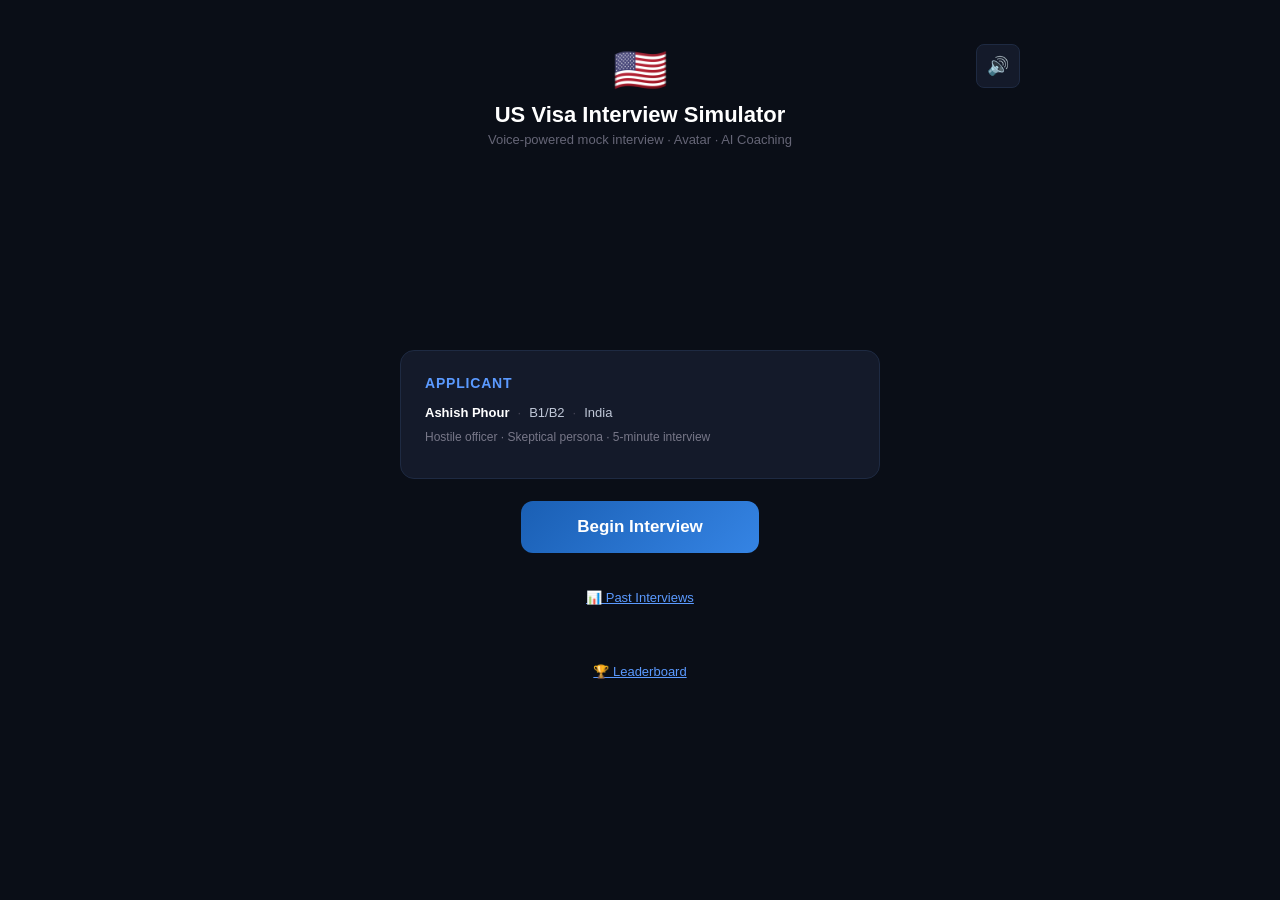
==== commit ed62337a: "Add in-website Leaderboard modal sortable by score or date" ====
--- a/templates/index.html
+++ b/templates/index.html
@@ -208,6 +208,7 @@
 
             <button class="start-btn" id="startBtn">Begin Interview</button>
             <button class="past-link" id="pastBtn">📊 Past Interviews</button>
+            <button class="past-link" id="leaderboardBtn" style="margin-top:8px;">🏆 Leaderboard</button>
         </div>
 
         <div class="chat-container" id="chatScreen">
@@ -243,6 +244,21 @@
                 <button class="dl-btn" id="dlScorecardBtn">📥 Download Scorecard</button>
                 <button class="retry-btn" id="retryBtn">Try Again</button>
             </div>
+        </div>
+    </div>
+
+    <div class="modal-bg" id="leaderboardModal">
+        <div class="modal" style="max-width:760px;">
+            <button class="modal-close" data-close="leaderboardModal">×</button>
+            <h3 style="display:flex;align-items:center;justify-content:space-between;">
+                <span>🏆 Leaderboard</span>
+                <span style="display:flex;gap:6px;">
+                    <button id="lbSortScore" class="btn-sm" style="padding:6px 12px;font-size:11px;background:#5b9aff;color:#0a0e17;border:none;border-radius:6px;cursor:pointer;font-weight:700;">By Score</button>
+                    <button id="lbSortDate" class="btn-sm" style="padding:6px 12px;font-size:11px;background:#1e2a42;color:#5b9aff;border:1px solid #5b9aff;border-radius:6px;cursor:pointer;font-weight:700;">By Date</button>
+                </span>
+            </h3>
+            <div id="lbStats" style="display:grid;grid-template-columns:repeat(3,1fr);gap:10px;margin:14px 0;"></div>
+            <div id="lbList" style="max-height:60vh;overflow-y:auto;"></div>
         </div>
     </div>
 
@@ -369,6 +385,63 @@
                 });
             });
         });
+        // ---- Leaderboard modal (sortable by score / date) ----
+        let lbData = [];
+        let lbSort = 'score';
+        function renderLeaderboard() {
+            const rows = lbData.slice();
+            if (lbSort === 'score') rows.sort((a,b) => (b.score||0) - (a.score||0));
+            else rows.sort((a,b) => (b.id||0) - (a.id||0));
+            const total = rows.length;
+            const avg = total ? Math.round(rows.reduce((s,r) => s + (r.score||0), 0) / total) : 0;
+            const approved = rows.filter(r => (r.verdict||'').includes('APPROVAL')).length;
+            $('lbStats').innerHTML = `
+                <div style="background:#0f1626;border:1px solid #1e2a42;border-radius:10px;padding:12px;text-align:center;"><div style="font-size:24px;font-weight:700;color:#5b9aff;">${total}</div><div style="font-size:10px;text-transform:uppercase;color:#778;">Total</div></div>
+                <div style="background:#0f1626;border:1px solid #1e2a42;border-radius:10px;padding:12px;text-align:center;"><div style="font-size:24px;font-weight:700;color:#5b9aff;">${avg}</div><div style="font-size:10px;text-transform:uppercase;color:#778;">Avg Score</div></div>
+                <div style="background:#0f1626;border:1px solid #1e2a42;border-radius:10px;padding:12px;text-align:center;"><div style="font-size:24px;font-weight:700;color:#4caf50;">${approved}</div><div style="font-size:10px;text-transform:uppercase;color:#778;">Approvals</div></div>`;
+            const html = total === 0 ? '<p style="color:#778;text-align:center;padding:30px;">No interviews recorded yet.</p>' :
+                rows.map((r,i) => {
+                    const c = (r.verdict||'').includes('APPROVAL') ? '#4caf50' : ((r.verdict||'').includes('BORDERLINE') ? '#ff9800' : '#ef4444');
+                    return `<div class="past-row" data-id="${r.id}" style="display:flex;align-items:center;gap:12px;padding:12px;border-bottom:1px solid #1e2a42;cursor:pointer;">
+                        <span style="color:#5b9aff;font-weight:700;width:36px;">#${i+1}</span>
+                        <span style="font-size:20px;font-weight:700;color:${c};width:60px;">${r.score||0}<span style="color:#667;font-size:12px;">/100</span></span>
+                        <span style="background:${c};color:#0a0e17;padding:3px 8px;border-radius:10px;font-size:10px;font-weight:700;">${r.verdict||''}</span>
+                        <span style="color:#a0a8b8;font-size:11px;">${r.qcount||0} Qs</span>
+                        <span style="color:#778;font-size:11px;margin-left:auto;">${r.date||''}</span>
+                    </div>`;
+                }).join('');
+            $('lbList').innerHTML = html;
+            $('lbSortScore').style.background = lbSort==='score'?'#5b9aff':'#1e2a42';
+            $('lbSortScore').style.color = lbSort==='score'?'#0a0e17':'#5b9aff';
+            $('lbSortDate').style.background = lbSort==='date'?'#5b9aff':'#1e2a42';
+            $('lbSortDate').style.color = lbSort==='date'?'#0a0e17':'#5b9aff';
+            $('lbList').querySelectorAll('.past-row').forEach(el => el.addEventListener('click', async () => {
+                try {
+                    const r = await fetch('/api/past_interviews');
+                    const d = await r.json();
+                    const entry = (d.past||[]).find(p => p.id === el.dataset.id);
+                    if (entry && entry.transcript) {
+                        $('leaderboardModal').classList.remove('active');
+                        renderScoreScreen({overall_score: entry.score, verdict: entry.verdict, transcript: entry.transcript, rubric_avg: {}, strengths: [], weaknesses: [], red_flags_summary: []});
+                        $('setupScreen').style.display = 'none';
+                        $('scoreScreen').classList.add('active');
+                    }
+                } catch(e) {}
+            }));
+        }
+        $('leaderboardBtn').addEventListener('click', async () => {
+            $('leaderboardModal').classList.add('active');
+            $('lbList').innerHTML = '<p style="color:#778;text-align:center;padding:30px;">Loading…</p>';
+            try {
+                const res = await fetch('/api/past_interviews');
+                const d = await res.json();
+                lbData = (d.past||[]).map(p => ({ id: p.id, date: p.date, score: p.score, verdict: p.verdict, qcount: (p.transcript||[]).length }));
+                renderLeaderboard();
+            } catch(e) { $('lbList').innerHTML = '<p style="color:#ef4444;">Failed to load.</p>'; }
+        });
+        $('lbSortScore').addEventListener('click', () => { lbSort='score'; renderLeaderboard(); });
+        $('lbSortDate').addEventListener('click', () => { lbSort='date'; renderLeaderboard(); });
+
         document.querySelectorAll('[data-close]').forEach(b => b.addEventListener('click', () => $(b.dataset.close).classList.remove('active')));
 
         // ---- Timer ----
@@ -587,7 +660,11 @@
             const weaknessesHtml = `<ul>${(data.weaknesses||[]).map(s=>`<li>✗ ${escapeHtml(s)}</li>`).join('')}</ul>`;
             const transcriptHtml = (data.transcript||[]).map((t,i) => {
                 const rubHtml = t.rubric ? Object.entries(t.rubric).map(([k,v])=>`<div class="rb-row"><span class="rb-lbl">${k}</span><div class="rb-bar"><div class="rb-fill" style="width:${v*10}%;background:#5b9aff"></div></div><span class="rb-num">${v}/10</span></div>`).join('') : '';
-                return `<div class="tx-item" data-i="${i}"><div class="tx-head"><span class="tx-q">Q${i+1}: ${escapeHtml(t.q||'')}</span><span class="tx-score">${t.score}/10</span></div><div class="tx-body"><div class="tx-a">"${escapeHtml(t.a||'')}"</div>${rubHtml}${(t.red_flags&&t.red_flags.length)?`<div class="rb-flags" style="margin-top:8px;">⚠ ${t.red_flags.join(' · ')}</div>`:''}</div></div>`;
+                const idealHtml = t.ideal ? `<div class="tx-ideal" style="margin-top:10px;padding:10px 12px;background:#0f1a2e;border-left:3px solid #4caf50;border-radius:6px;"><div style="font-size:10px;text-transform:uppercase;color:#4caf50;letter-spacing:.6px;margin-bottom:4px;">✓ Ideal Answer</div><div style="color:#d8e0ee;font-size:13px;line-height:1.55;">${escapeHtml(t.ideal)}</div></div>` : '';
+                const fuHtml = (t.follow_up_q || t.follow_up_a) ? `<div style="margin-top:10px;padding:8px 12px;background:#1a1320;border-left:3px solid #ff9800;border-radius:6px;font-size:12px;"><div style="color:#ff9800;text-transform:uppercase;font-size:10px;letter-spacing:.6px;margin-bottom:4px;">Follow-up</div>${t.follow_up_q?`<div style="color:#a8b0c0;"><b>Q:</b> ${escapeHtml(t.follow_up_q)}</div>`:''}${t.follow_up_a?`<div style="color:#d8e0ee;margin-top:4px;"><b>A:</b> ${escapeHtml(t.follow_up_a)}</div>`:''}</div>` : '';
+                const score100 = (t.score_100!=null)?t.score_100:Math.round((t.score||0)*10);
+                const scoreColor = score100>=70?'#4caf50':score100>=45?'#ff9800':'#ef4444';
+                return `<div class="tx-item" data-i="${i}"><div class="tx-head"><span class="tx-q">Q${i+1}: ${escapeHtml(t.q||'')}</span><span class="tx-score" style="color:${scoreColor};font-weight:700;">${score100}/100</span></div><div class="tx-body"><div class="tx-a" style="color:#c8d0e0;"><b style="color:#5b9aff;">Your answer:</b> "${escapeHtml(t.a||'')}"</div>${rubHtml}${(t.red_flags&&t.red_flags.length)?`<div class="rb-flags" style="margin-top:8px;">⚠ ${t.red_flags.join(' · ')}</div>`:''}${fuHtml}${idealHtml}</div></div>`;
             }).join('');
             $('scoreContent').innerHTML = `
                 <div class="score-top">
@@ -611,9 +688,53 @@
                 </div>
                 <div class="flags-card"><h3>Red Flags</h3>${flagsHtml}</div>
                 <div class="coach-sum">${escapeHtml(data.coach_summary||'')}</div>
-                <div class="transcript-card"><h3>Transcript</h3>${transcriptHtml}</div>
+                <div class="transcript-card">
+                    <h3 style="display:flex;align-items:center;justify-content:space-between;">
+                        <span>Full Transcript</span>
+                        <span style="display:flex;gap:8px;">
+                            <button id="dlTranscriptTxt" class="btn-sm" style="padding:6px 12px;font-size:11px;background:#5b9aff;color:#0a0e17;border:none;border-radius:6px;cursor:pointer;font-weight:600;">⬇ TXT</button>
+                            <button id="copyTranscriptBtn" class="btn-sm" style="padding:6px 12px;font-size:11px;background:#1e2a42;color:#5b9aff;border:1px solid #5b9aff;border-radius:6px;cursor:pointer;font-weight:600;">📋 COPY</button>
+                        </span>
+                    </h3>
+                    ${transcriptHtml}
+                </div>
             `;
             $('scoreContent').querySelectorAll('.tx-head').forEach(h => h.addEventListener('click', () => h.parentElement.classList.toggle('open')));
+            // Auto-expand all rows so user sees the full transcript at the end
+            $('scoreContent').querySelectorAll('.tx-item').forEach(it => it.classList.add('open'));
+            const buildTxt = () => {
+                const lines = [];
+                lines.push('US VISA INTERVIEW — FULL TRANSCRIPT');
+                lines.push('Applicant: Ashish · ' + new Date().toLocaleString());
+                lines.push('Overall Score: ' + (data.overall_score||0) + '/100   Verdict: ' + (data.verdict||''));
+                lines.push('='.repeat(60));
+                (data.transcript||[]).forEach((t,i) => {
+                    lines.push('');
+                    lines.push('Q' + (i+1) + ': ' + (t.q||''));
+                    lines.push('Your answer: ' + (t.a||''));
+                    lines.push('Score: ' + (t.score_100||Math.round((t.score||0)*10)) + '/100');
+                    if (t.rubric) lines.push('Rubric: ' + Object.entries(t.rubric).map(([k,v])=>k+'='+v).join(' · '));
+                    if (t.red_flags && t.red_flags.length) lines.push('Red flags: ' + t.red_flags.join(', '));
+                    if (t.follow_up_q) lines.push('Follow-up Q: ' + t.follow_up_q);
+                    if (t.follow_up_a) lines.push('Follow-up A: ' + t.follow_up_a);
+                    if (t.ideal) { lines.push(''); lines.push('IDEAL ANSWER: ' + t.ideal); }
+                    lines.push('-'.repeat(60));
+                });
+                return lines.join('\n');
+            };
+            const dlBtn = $('dlTranscriptTxt');
+            if (dlBtn) dlBtn.onclick = () => {
+                const blob = new Blob([buildTxt()], {type:'text/plain'});
+                const url = URL.createObjectURL(blob);
+                const a = document.createElement('a');
+                a.href = url; a.download = 'visa-interview-transcript-' + Date.now() + '.txt';
+                document.body.appendChild(a); a.click(); a.remove();
+                URL.revokeObjectURL(url);
+            };
+            const cpBtn = $('copyTranscriptBtn');
+            if (cpBtn) cpBtn.onclick = () => {
+                navigator.clipboard.writeText(buildTxt()).then(()=>{ cpBtn.textContent='✓ COPIED'; setTimeout(()=>cpBtn.textContent='📋 COPY',1500); });
+            };
         }
 
         // ---- Shareable scorecard canvas ----
